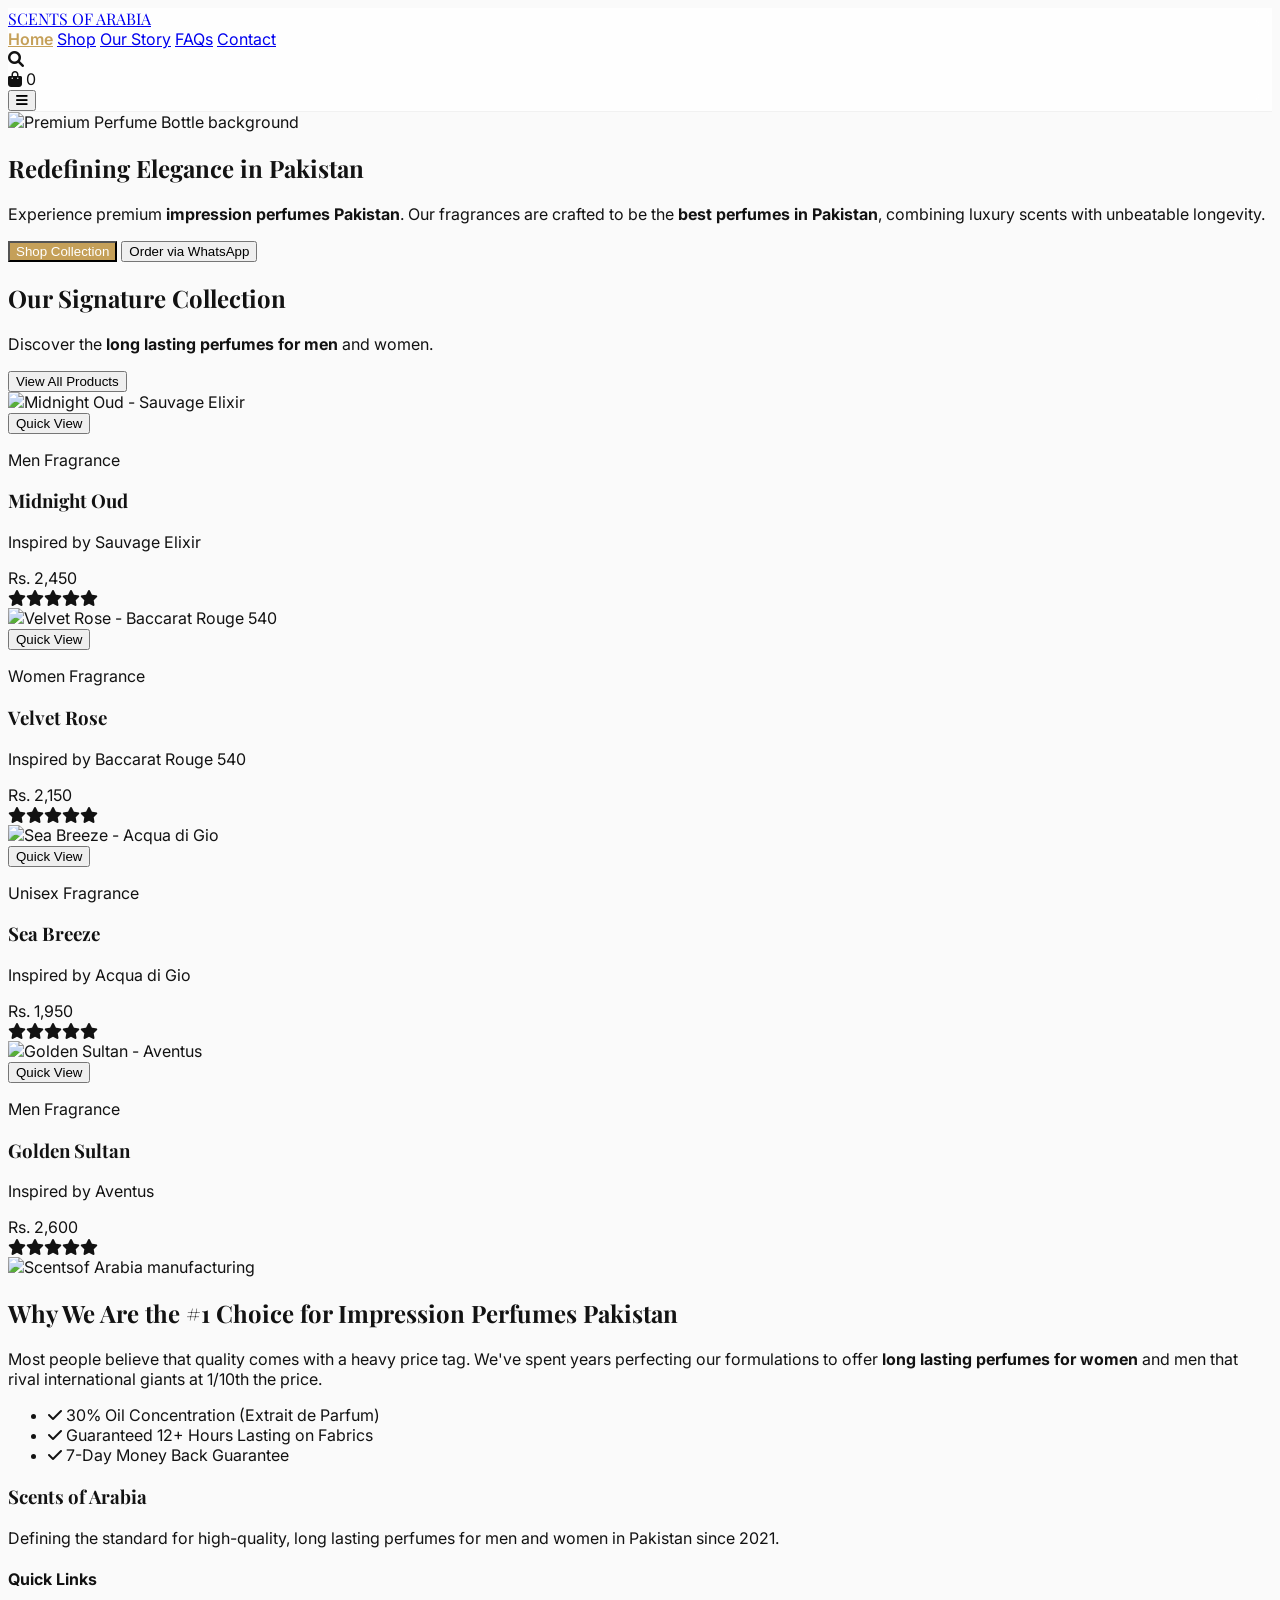
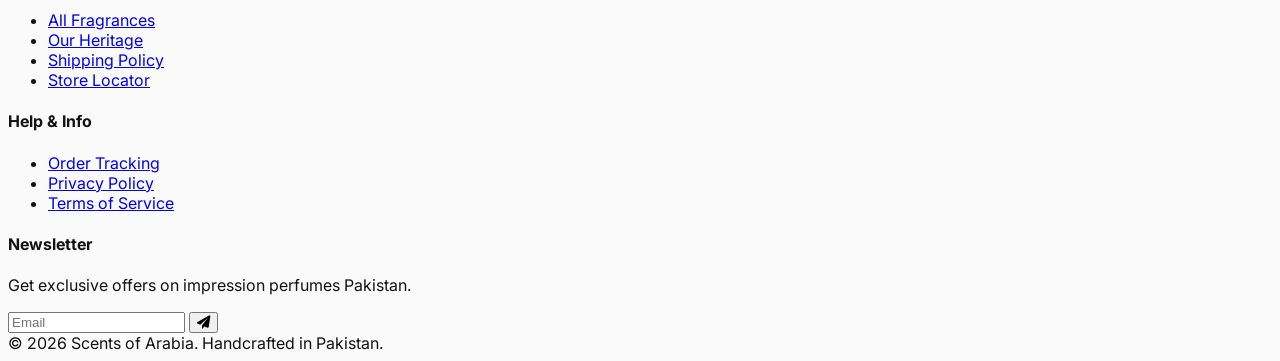
==== index.html @ bb2e7cbf "Add files via upload" ====
<!DOCTYPE html>
<html lang="en">
<head>
    <meta charset="UTF-8">
    <meta name="viewport" content="width=device-width, initial-scale=1.0">
    
    <!-- PRIMARY SEO -->
    <title>Best Perfumes in Pakistan | Long Lasting Impression Scents | Scents of Arabia</title>
    <meta name="description" content="Shop the best perfumes in Pakistan. High-quality impression perfumes Pakistan for men & women. Long lasting, budget-friendly scents inspired by designer brands.">
    <meta name="keywords" content="best perfumes in Pakistan, long lasting perfumes for men, long lasting perfumes for women, impression perfumes Pakistan, inspired fragrances">
    
    <!-- OPEN GRAPH / SOCIAL SHARING -->
    <meta property="og:title" content="Scents of Arabia - Luxury Impression Perfumes Pakistan">
    <meta property="og:description" content="Premium long-lasting fragrances inspired by world-class designers, priced for Pakistan.">
    <meta property="og:type" content="website">
    <meta property="og:url" content="https://scentsofarabia.pk">
    
    <!-- TAILWIND CSS -->
    <script src="https://cdn.tailwindcss.com"></script>
    <link href="https://cdnjs.cloudflare.com/ajax/libs/font-awesome/6.0.0/css/all.min.css" rel="stylesheet">
    
    <style>
        @import url('https://fonts.googleapis.com/css2?family=Playfair+Display:wght@700&family=Inter:wght@300;400;600&display=swap');
        
        :root {
            --gold: #C5A059;
            --dark: #121212;
        }
        body { font-family: 'Inter', sans-serif; background: #fafafa; color: var(--dark); overflow-x: hidden; }
        h1, h2, h3, .brand-font { font-family: 'Playfair Display', serif; }
        
        .nav-glass { background: rgba(255, 255, 255, 0.8); backdrop-filter: blur(10px); border-bottom: 1px solid rgba(0,0,0,0.05); }
        .product-card:hover img { transform: scale(1.05); }
        .transition-soft { transition: all 0.4s cubic-bezier(0.165, 0.84, 0.44, 1); }
        .btn-gold { background: var(--gold); color: white; transition: 0.3s; }
        .btn-gold:hover { background: #b08d4a; transform: translateY(-2px); }
        .active-link { color: var(--gold) !important; font-weight: 600; }
        
        /* Hide scrollbar for clean look */
        ::-webkit-scrollbar { width: 6px; }
        ::-webkit-scrollbar-track { background: #f1f1f1; }
        ::-webkit-scrollbar-thumb { background: #C5A059; }

        /* Animation for images */
        .fade-in { animation: fadeIn 1.5s ease-in; }
        @keyframes fadeIn { from { opacity: 0; } to { opacity: 1; } }
    </style>

    <!-- SCHEMA MARKUP -->
    <script type="application/ld+json">
    {
      "@context": "https://schema.org",
      "@type": "WebSite",
      "name": "Scents of Arabia",
      "url": "https://scentsofarabia.pk",
      "potentialAction": {
        "@type": "SearchAction",
        "target": "https://scentsofarabia.pk/search?q={search_term_string}",
        "query-input": "required name=search_term_string"
      }
    }
    </script>
</head>
<body>

    <!-- NAVIGATION -->
    <nav class="nav-glass fixed w-full top-0 z-50 py-4 px-6 md:px-12 flex justify-between items-center">
        <a href="#" onclick="route('home')" class="text-2xl brand-font font-bold tracking-widest text-black">SCENTS OF ARABIA</a>
        
        <div class="hidden md:flex space-x-8 text-sm uppercase tracking-wider font-medium">
            <a href="#" onclick="route('home')" id="nav-home" class="hover:text-amber-600 transition">Home</a>
            <a href="#" onclick="route('shop')" id="nav-shop" class="hover:text-amber-600 transition">Shop</a>
            <a href="#" onclick="route('about')" id="nav-about" class="hover:text-amber-600 transition">Our Story</a>
            <a href="#" onclick="route('faq')" id="nav-faq" class="hover:text-amber-600 transition">FAQs</a>
            <a href="#" onclick="route('contact')" id="nav-contact" class="hover:text-amber-600 transition">Contact</a>
        </div>

        <div class="flex items-center space-x-4 text-xl">
            <i class="fa-solid fa-magnifying-glass cursor-pointer hover:text-amber-600"></i>
            <div class="relative cursor-pointer hover:text-amber-600" onclick="route('shop')">
                <i class="fa-solid fa-bag-shopping"></i>
                <span class="absolute -top-2 -right-2 bg-amber-600 text-white text-[10px] w-4 h-4 rounded-full flex items-center justify-center">0</span>
            </div>
            <button class="md:hidden" onclick="toggleMobileMenu()"><i class="fa-solid fa-bars"></i></button>
        </div>
    </nav>

    <!-- MAIN CONTENT AREA -->
    <main id="app-root" class="pt-20"></main>

    <!-- FOOTER -->
    <footer class="bg-stone-900 text-white pt-16 pb-8 px-6 md:px-12 mt-12">
        <div class="grid grid-cols-1 md:grid-cols-4 gap-10 border-b border-stone-800 pb-12">
            <div class="col-span-1 md:col-span-1">
                <h3 class="text-2xl brand-font mb-4 text-amber-500">Scents of Arabia</h3>
                <p class="text-stone-400 text-sm leading-relaxed">Defining the standard for high-quality, long lasting perfumes for men and women in Pakistan since 2021.</p>
            </div>
            <div>
                <h4 class="font-semibold mb-4 uppercase text-xs tracking-widest text-amber-500">Quick Links</h4>
                <ul class="text-stone-400 text-sm space-y-2">
                    <li><a href="#" onclick="route('shop')" class="hover:text-white">All Fragrances</a></li>
                    <li><a href="#" onclick="route('about')" class="hover:text-white">Our Heritage</a></li>
                    <li><a href="#" onclick="route('faq')" class="hover:text-white">Shipping Policy</a></li>
                    <li><a href="#" onclick="route('contact')" class="hover:text-white">Store Locator</a></li>
                </ul>
            </div>
            <div>
                <h4 class="font-semibold mb-4 uppercase text-xs tracking-widest text-amber-500">Help & Info</h4>
                <ul class="text-stone-400 text-sm space-y-2">
                    <li><a href="#" class="hover:text-white">Order Tracking</a></li>
                    <li><a href="#" class="hover:text-white">Privacy Policy</a></li>
                    <li><a href="#" class="hover:text-white">Terms of Service</a></li>
                </ul>
            </div>
            <div>
                <h4 class="font-semibold mb-4 uppercase text-xs tracking-widest text-amber-500">Newsletter</h4>
                <p class="text-stone-400 text-xs mb-4">Get exclusive offers on impression perfumes Pakistan.</p>
                <div class="flex">
                    <input type="email" placeholder="Email" class="bg-stone-800 border-none p-2 w-full text-sm outline-none">
                    <button class="bg-amber-600 px-4 py-2 text-sm hover:bg-amber-700 transition"><i class="fa-solid fa-paper-plane"></i></button>
                </div>
            </div>
        </div>
        <div class="pt-8 text-center text-xs text-stone-500">
            &copy; 2026 Scents of Arabia. Handcrafted in Pakistan.
        </div>
    </footer>

    <!-- JAVASCRIPT FOR ROUTING & LOGIC -->
    <script>
        const products = [
            { id: 1, name: "Midnight Oud", type: "Men", price: 2450, inspired: "Sauvage Elixir", notes: "Grapefruit, Cinnamon, Nutmeg, Cardamom", lasting: "12+ Hours", img: "https://images.unsplash.com/photo-1541643600914-78b084683601?q=80&w=600&auto=format&fit=crop" },
            { id: 2, name: "Velvet Rose", type: "Women", price: 2150, inspired: "Baccarat Rouge 540", notes: "Saffron, Jasmine, Amberwood, Ambergris", lasting: "10+ Hours", img: "https://images.unsplash.com/photo-1594035910387-fea47794261f?q=80&w=600&auto=format&fit=crop" },
            { id: 3, name: "Sea Breeze", type: "Unisex", price: 1950, inspired: "Acqua di Gio", notes: "Sea Notes, Lime, Lemon, Jasmine", lasting: "8+ Hours", img: "https://images.unsplash.com/photo-1523293182086-7651a899d37f?q=80&w=600&auto=format&fit=crop" },
            { id: 4, name: "Golden Sultan", type: "Men", price: 2600, inspired: "Aventus", notes: "Pineapple, Birch, Musk, Blackcurrant", lasting: "14+ Hours", img: "https://images.unsplash.com/photo-1583468323330-9032ad490fed?q=80&w=600&auto=format&fit=crop" },
            { id: 5, name: "Floral Whisper", type: "Women", price: 1800, inspired: "Miss Dior", notes: "Peony, Rose, Apricot, Peach", lasting: "8+ Hours", img: "https://images.unsplash.com/photo-1592945403244-b3fbafd7f539?q=80&w=600&auto=format&fit=crop" },
            { id: 6, name: "Dark Desire", type: "Men", price: 2300, inspired: "Tobacco Vanille", notes: "Tobacco Leaf, Spices, Vanilla, Cacao", lasting: "12+ Hours", img: "https://images.unsplash.com/photo-1512781476588-f1efd9e48dec?q=80&w=600&auto=format&fit=crop" },
            { id: 7, name: "Emerald Mist", type: "Unisex", price: 2000, inspired: "Silver Mountain Water", notes: "Bergamot, Mandarin Orange, Green Tea", lasting: "10+ Hours", img: "https://images.unsplash.com/photo-1557170334-a7c3a4f22038?q=80&w=600&auto=format&fit=crop" },
            { id: 8, name: "Pure Vanilla", type: "Women", price: 1750, inspired: "Vanilla 28", notes: "Brown Sugar, Orchid, Tonka Bean", lasting: "9+ Hours", img: "https://images.unsplash.com/photo-1615484477778-ca3b77942c25?q=80&w=600&auto=format&fit=crop" }
        ];

        function route(page, params = null) {
            const root = document.getElementById('app-root');
            window.scrollTo(0, 0);
            
            // Update nav styles
            document.querySelectorAll('nav a').forEach(a => a.classList.remove('active-link'));
            const activeNav = document.getElementById(`nav-${page}`);
            if (activeNav) activeNav.classList.add('active-link');

            switch(page) {
                case 'home':
                    root.innerHTML = renderHome();
                    break;
                case 'shop':
                    root.innerHTML = renderShop();
                    break;
                case 'product':
                    root.innerHTML = renderProductDetail(params);
                    break;
                case 'about':
                    root.innerHTML = renderAbout();
                    break;
                case 'faq':
                    root.innerHTML = renderFAQ();
                    break;
                case 'contact':
                    root.innerHTML = renderContact();
                    break;
                default:
                    root.innerHTML = renderHome();
            }
        }

        // --- RENDERERS ---

        function renderHome() {
            return `
                <section class="relative h-[85vh] flex items-center justify-center text-white overflow-hidden fade-in">
                    <!-- High Res Hero Background -->
                    <img src="https://images.unsplash.com/photo-1547496613-4e193f03848b?q=80&w=1920&auto=format&fit=crop" class="absolute inset-0 w-full h-full object-cover brightness-[0.3]" alt="Premium Perfume Bottle background">
                    <div class="relative text-center z-10 px-6 max-w-3xl">
                        <h1 class="text-5xl md:text-7xl mb-6 leading-tight">Redefining Elegance in Pakistan</h1>
                        <p class="text-lg md:text-xl mb-10 font-light opacity-90 leading-relaxed">Experience premium <strong>impression perfumes Pakistan</strong>. Our fragrances are crafted to be the <strong>best perfumes in Pakistan</strong>, combining luxury scents with unbeatable longevity.</p>
                        <div class="flex flex-col md:flex-row gap-4 justify-center">
                            <button onclick="route('shop')" class="btn-gold px-10 py-4 font-semibold tracking-widest text-sm uppercase">Shop Collection</button>
                            <button onclick="window.open('https://wa.me/923000000000')" class="bg-white/10 backdrop-blur-md border border-white/30 px-10 py-4 font-semibold tracking-widest text-sm uppercase hover:bg-white/20 transition">Order via WhatsApp</button>
                        </div>
                    </div>
                </section>

                <section class="py-20 px-6 md:px-12 bg-white">
                    <div class="max-w-7xl mx-auto">
                        <div class="flex flex-col md:flex-row justify-between items-center md:items-end mb-12 gap-6">
                            <div class="text-center md:text-left">
                                <h2 class="text-4xl mb-2">Our Signature Collection</h2>
                                <p class="text-stone-500 italic">Discover the <strong>long lasting perfumes for men</strong> and women.</p>
                            </div>
                            <button onclick="route('shop')" class="text-amber-600 font-semibold border-b-2 border-amber-600 pb-1 uppercase text-xs tracking-widest hover:text-amber-700 transition">View All Products</button>
                        </div>
                        
                        <div class="grid grid-cols-2 md:grid-cols-4 gap-4 md:gap-10">
                            ${products.slice(0, 4).map(p => renderCard(p)).join('')}
                        </div>
                    </div>
                </section>

                <section class="bg-stone-50 py-20 px-6 md:px-12">
                    <div class="max-w-5xl mx-auto flex flex-col md:flex-row items-center gap-16">
                        <div class="md:w-1/2">
                            <img src="https://images.unsplash.com/photo-1595428774223-ef52624120d2?q=80&w=800&auto=format&fit=crop" class="rounded-sm shadow-2xl" alt="Scentsof Arabia manufacturing">
                        </div>
                        <div class="md:w-1/2">
                            <h2 class="text-4xl mb-6">Why We Are the #1 Choice for <strong>Impression Perfumes Pakistan</strong></h2>
                            <p class="text-stone-600 mb-6 leading-relaxed">Most people believe that quality comes with a heavy price tag. We've spent years perfecting our formulations to offer <strong>long lasting perfumes for women</strong> and men that rival international giants at 1/10th the price.</p>
                            <ul class="space-y-4 text-sm font-medium">
                                <li><i class="fa-solid fa-check text-amber-600 mr-3"></i> 30% Oil Concentration (Extrait de Parfum)</li>
                                <li><i class="fa-solid fa-check text-amber-600 mr-3"></i> Guaranteed 12+ Hours Lasting on Fabrics</li>
                                <li><i class="fa-solid fa-check text-amber-600 mr-3"></i> 7-Day Money Back Guarantee</li>
                            </ul>
                        </div>
                    </div>
                </section>
            `;
        }

        function renderShop() {
            return `
                <div class="py-12 px-6 md:px-12 max-w-7xl mx-auto fade-in">
                    <div class="text-center mb-16">
                        <h1 class="text-5xl mb-4">Shop All Fragrances</h1>
                        <p class="text-stone-500">Explore our diverse range of <strong>best perfumes in Pakistan</strong>.</p>
                    </div>
                    <div class="grid grid-cols-2 md:grid-cols-4 gap-6 md:gap-10">
                        ${products.map(p => renderCard(p)).join('')}
                    </div>
                </div>
            `;
        }

        function renderCard(p) {
            return `
                <div class="product-card transition-soft cursor-pointer group" onclick="route('product', ${p.id})">
                    <div class="relative overflow-hidden bg-gray-100 mb-4 h-64 md:h-80">
                        <img src="${p.img}" alt="${p.name} - ${p.inspired}" class="w-full h-full object-cover transition-soft" loading="lazy">
                        <div class="absolute inset-0 bg-black/0 group-hover:bg-black/20 transition-soft flex items-center justify-center opacity-0 group-hover:opacity-100">
                             <button class="bg-white text-black px-4 py-2 text-[10px] uppercase tracking-widest font-bold shadow-lg">Quick View</button>
                        </div>
                    </div>
                    <p class="text-[10px] uppercase text-amber-600 tracking-widest mb-1 font-bold">${p.type} Fragrance</p>
                    <h3 class="text-lg mb-1">${p.name}</h3>
                    <p class="text-xs text-stone-500 mb-2 font-light italic">Inspired by ${p.inspired}</p>
                    <div class="flex justify-between items-center">
                        <span class="font-bold text-stone-800">Rs. ${p.price.toLocaleString()}</span>
                        <div class="flex text-[10px] text-amber-400">
                            <i class="fa-solid fa-star"></i><i class="fa-solid fa-star"></i><i class="fa-solid fa-star"></i><i class="fa-solid fa-star"></i><i class="fa-solid fa-star"></i>
                        </div>
                    </div>
                </div>
            `;
        }

        function renderProductDetail(id) {
            const p = products.find(x => x.id === id);
            return `
                <div class="py-12 px-6 md:px-12 max-w-7xl mx-auto fade-in">
                    <div class="flex flex-col md:flex-row gap-16">
                        <div class="md:w-1/2">
                            <img src="${p.img}" alt="${p.name} detail view" class="w-full h-auto rounded-sm shadow-xl">
                        </div>
                        <div class="md:w-1/2">
                            <nav class="text-[10px] uppercase text-stone-400 mb-4 flex space-x-2">
                                <a href="#" onclick="route('home')" class="hover:text-amber-600 transition">Home</a> <span>/</span>
                                <a href="#" onclick="route('shop')" class="hover:text-amber-600 transition">Shop</a> <span>/</span>
                                <span class="text-stone-900">${p.name}</span>
                            </nav>
                            <h1 class="text-5xl mb-2 leading-tight">${p.name}</h1>
                            <p class="text-amber-600 text-lg mb-6 tracking-wide uppercase font-semibold text-sm">Impression of <strong>${p.inspired}</strong></p>
                            <p class="text-3xl font-bold text-stone-900 mb-8">Rs. ${p.price.toLocaleString()}</p>
                            
                            <div class="mb-8 p-6 bg-stone-50 border-l-4 border-amber-600">
                                <h4 class="text-xs uppercase font-bold tracking-widest mb-2 text-stone-900">Scent Profile</h4>
                                <p class="text-sm text-stone-600">${p.notes}</p>
                            </div>

                            <div class="grid grid-cols-2 gap-4 mb-10">
                                <div class="border border-stone-200 p-4 text-center">
                                    <span class="block text-[10px] uppercase text-stone-400 mb-1">Longevity</span>
                                    <span class="font-bold">${p.lasting}</span>
                                </div>
                                <div class="border border-stone-200 p-4 text-center">
                                    <span class="block text-[10px] uppercase text-stone-400 mb-1">Concentration</span>
                                    <span class="font-bold">Extrait de Parfum</span>
                                </div>
                            </div>

                            <div class="flex gap-4 mb-10">
                                <button onclick="alert('Added to cart')" class="btn-gold flex-1 py-4 font-bold uppercase tracking-widest text-sm shadow-lg">Add to Bag</button>
                                <button onclick="window.open('https://wa.me/923000000000?text=Hi, I want to order ${p.name}')" class="bg-emerald-500 text-white px-6 py-4 transition hover:bg-emerald-600 rounded-sm shadow-lg"><i class="fa-brands fa-whatsapp text-xl"></i></button>
                            </div>

                            <div class="border-t border-stone-100 pt-6">
                                <h4 class="text-xs uppercase font-bold tracking-widest mb-4">Customer Trust</h4>
                                <div class="flex space-x-8">
                                    <div class="text-center"><i class="fa-solid fa-truck-fast text-amber-600 mb-2"></i><p class="text-[10px] uppercase font-bold">Fast Delivery</p></div>
                                    <div class="text-center"><i class="fa-solid fa-shield-heart text-amber-600 mb-2"></i><p class="text-[10px] uppercase font-bold">Skin Safe</p></div>
                                    <div class="text-center"><i class="fa-solid fa-rotate-left text-amber-600 mb-2"></i><p class="text-[10px] uppercase font-bold">Money Back</p></div>
                                </div>
                            </div>
                        </div>
                    </div>
                </div>
            `;
        }

        function renderAbout() {
            return `
                <div class="py-20 px-6 md:px-12 max-w-4xl mx-auto text-center fade-in">
                    <h1 class="text-6xl mb-10">Our Scent Story</h1>
                    <div class="prose prose-stone mx-auto text-left leading-loose text-stone-600">
                        <p class="mb-6 italic text-xl text-stone-400 text-center font-light">"Luxury should be accessible, not exclusive."</p>
                        <p class="mb-6">Founded in the heart of Lahore, Scents of Arabia was born out of a simple frustration: luxury fragrances were becoming inaccessible to the average Pakistani. We set out to change that by mastering the art of the "Impression."</p>
                        <p class="mb-6">Our mission is to provide the <strong>best perfumes in Pakistan</strong> without the inflated marketing costs of international brands. We source our perfume oils directly from France and Switzerland, ensuring that every bottle of our <strong>long lasting perfumes for men</strong> and women delivers a consistent, high-projection experience.</p>
                        <img src="https://images.unsplash.com/photo-1595428774223-ef52624120d2?q=80&w=1200&auto=format&fit=crop" class="rounded-sm mb-10 w-full shadow-lg" alt="Our manufacturing process">
                        <p>We aren't just selling a bottle; we're selling a memory, a mood, and a statement of confidence. Thank you for making us one of the fastest-growing brands for <strong>impression perfumes Pakistan</strong>.</p>
                    </div>
                </div>
            `;
        }

        function renderFAQ() {
            const faqs = [
                { q: "Are these original perfumes?", a: "These are high-quality 'impressions' or 'inspired versions' of designer scents. We use similar high-end ingredients to provide an identical experience at a fraction of the cost." },
                { q: "How long do the scents last?", a: "Our perfumes are classified as Extrait de Parfum (30% concentration). They typically last 8-12 hours on skin and over 24 hours on clothes, making them the <strong>best long lasting perfumes in Pakistan</strong>." },
                { q: "What is your return policy?", a: "We offer a 7-day no-questions-asked money-back guarantee. If you don't like the scent, just send it back for a full refund." }
            ];
            return `
                <div class="py-20 px-6 md:px-12 max-w-3xl mx-auto fade-in" itemscope itemtype="https://schema.org/FAQPage">
                    <h1 class="text-5xl text-center mb-16">Common Questions</h1>
                    <div class="space-y-6">
                        ${faqs.map(f => `
                            <div class="border-b border-stone-200 pb-6" itemscope itemprop="mainEntity" itemtype="https://schema.org/Question">
                                <h3 class="text-xl mb-3 font-semibold" itemprop="name">${f.q}</h3>
                                <div itemscope itemprop="acceptedAnswer" itemtype="https://schema.org/Answer">
                                    <div class="text-stone-500 leading-relaxed" itemprop="text">${f.a}</div>
                                </div>
                            </div>
                        `).join('')}
                    </div>
                </div>
            `;
        }

        function renderContact() {
            return `
                <div class="py-20 px-6 md:px-12 max-w-5xl mx-auto grid grid-cols-1 md:grid-cols-2 gap-20 fade-in">
                    <div>
                        <h1 class="text-5xl mb-8 leading-tight">Get In Touch</h1>
                        <p class="text-stone-500 mb-10 leading-relaxed text-lg">Need help picking your signature scent? Our fragrance experts are here to help you find the best <strong>impression perfumes Pakistan</strong> has to offer.</p>
                        <div class="space-y-6">
                            <div class="flex items-center space-x-4">
                                <div class="w-12 h-12 bg-amber-100 flex items-center justify-center text-amber-600 rounded-full shadow-sm"><i class="fa-solid fa-phone"></i></div>
                                <div><p class="text-[10px] uppercase text-stone-400 tracking-widest font-bold">Call Us</p><p class="font-bold text-stone-800">+92 300 1234567</p></div>
                            </div>
                            <div class="flex items-center space-x-4">
                                <div class="w-12 h-12 bg-amber-100 flex items-center justify-center text-amber-600 rounded-full shadow-sm"><i class="fa-solid fa-envelope"></i></div>
                                <div><p class="text-[10px] uppercase text-stone-400 tracking-widest font-bold">Email Us</p><p class="font-bold text-stone-800">hello@scentsofarabia.pk</p></div>
                            </div>
                            <div class="flex items-center space-x-4">
                                <div class="w-12 h-12 bg-amber-100 flex items-center justify-center text-amber-600 rounded-full shadow-sm"><i class="fa-solid fa-location-dot"></i></div>
                                <div><p class="text-[10px] uppercase text-stone-400 tracking-widest font-bold">Visit Studio</p><p class="font-bold text-stone-800">DHA Phase 6, Lahore, PK</p></div>
                            </div>
                        </div>
                    </div>
                    <div class="bg-white p-10 shadow-2xl rounded-sm border border-stone-50">
                        <form onsubmit="event.preventDefault(); alert('Message sent successfully!')">
                            <div class="mb-6">
                                <label class="text-[10px] uppercase font-bold mb-2 block text-stone-400 tracking-widest">Your Name</label>
                                <input type="text" class="w-full border-b border-stone-300 py-2 focus:border-amber-600 outline-none transition bg-transparent" required>
                            </div>
                            <div class="mb-6">
                                <label class="text-[10px] uppercase font-bold mb-2 block text-stone-400 tracking-widest">Email Address</label>
                                <input type="email" class="w-full border-b border-stone-300 py-2 focus:border-amber-600 outline-none transition bg-transparent" required>
                            </div>
                            <div class="mb-8">
                                <label class="text-[10px] uppercase font-bold mb-2 block text-stone-400 tracking-widest">Message</label>
                                <textarea rows="4" class="w-full border-b border-stone-300 py-2 focus:border-amber-600 outline-none transition bg-transparent resize-none" required></textarea>
                            </div>
                            <button type="submit" class="btn-gold w-full py-4 uppercase tracking-widest font-bold shadow-lg">Send Message</button>
                        </form>
                    </div>
                </div>
            `;
        }

        // --- UTILS ---
        function toggleMobileMenu() {
            const menu = document.querySelector('.md\\:flex');
            menu.classList.toggle('hidden');
            menu.classList.toggle('flex-col');
            menu.classList.toggle('absolute');
            menu.classList.toggle('top-20');
            menu.classList.toggle('left-0');
            menu.classList.toggle('w-full');
            menu.classList.toggle('bg-white');
            menu.classList.toggle('p-6');
            menu.classList.toggle('shadow-xl');
        }

        // Init Home
        window.onload = () => route('home');
    </script>
</body>
</html>
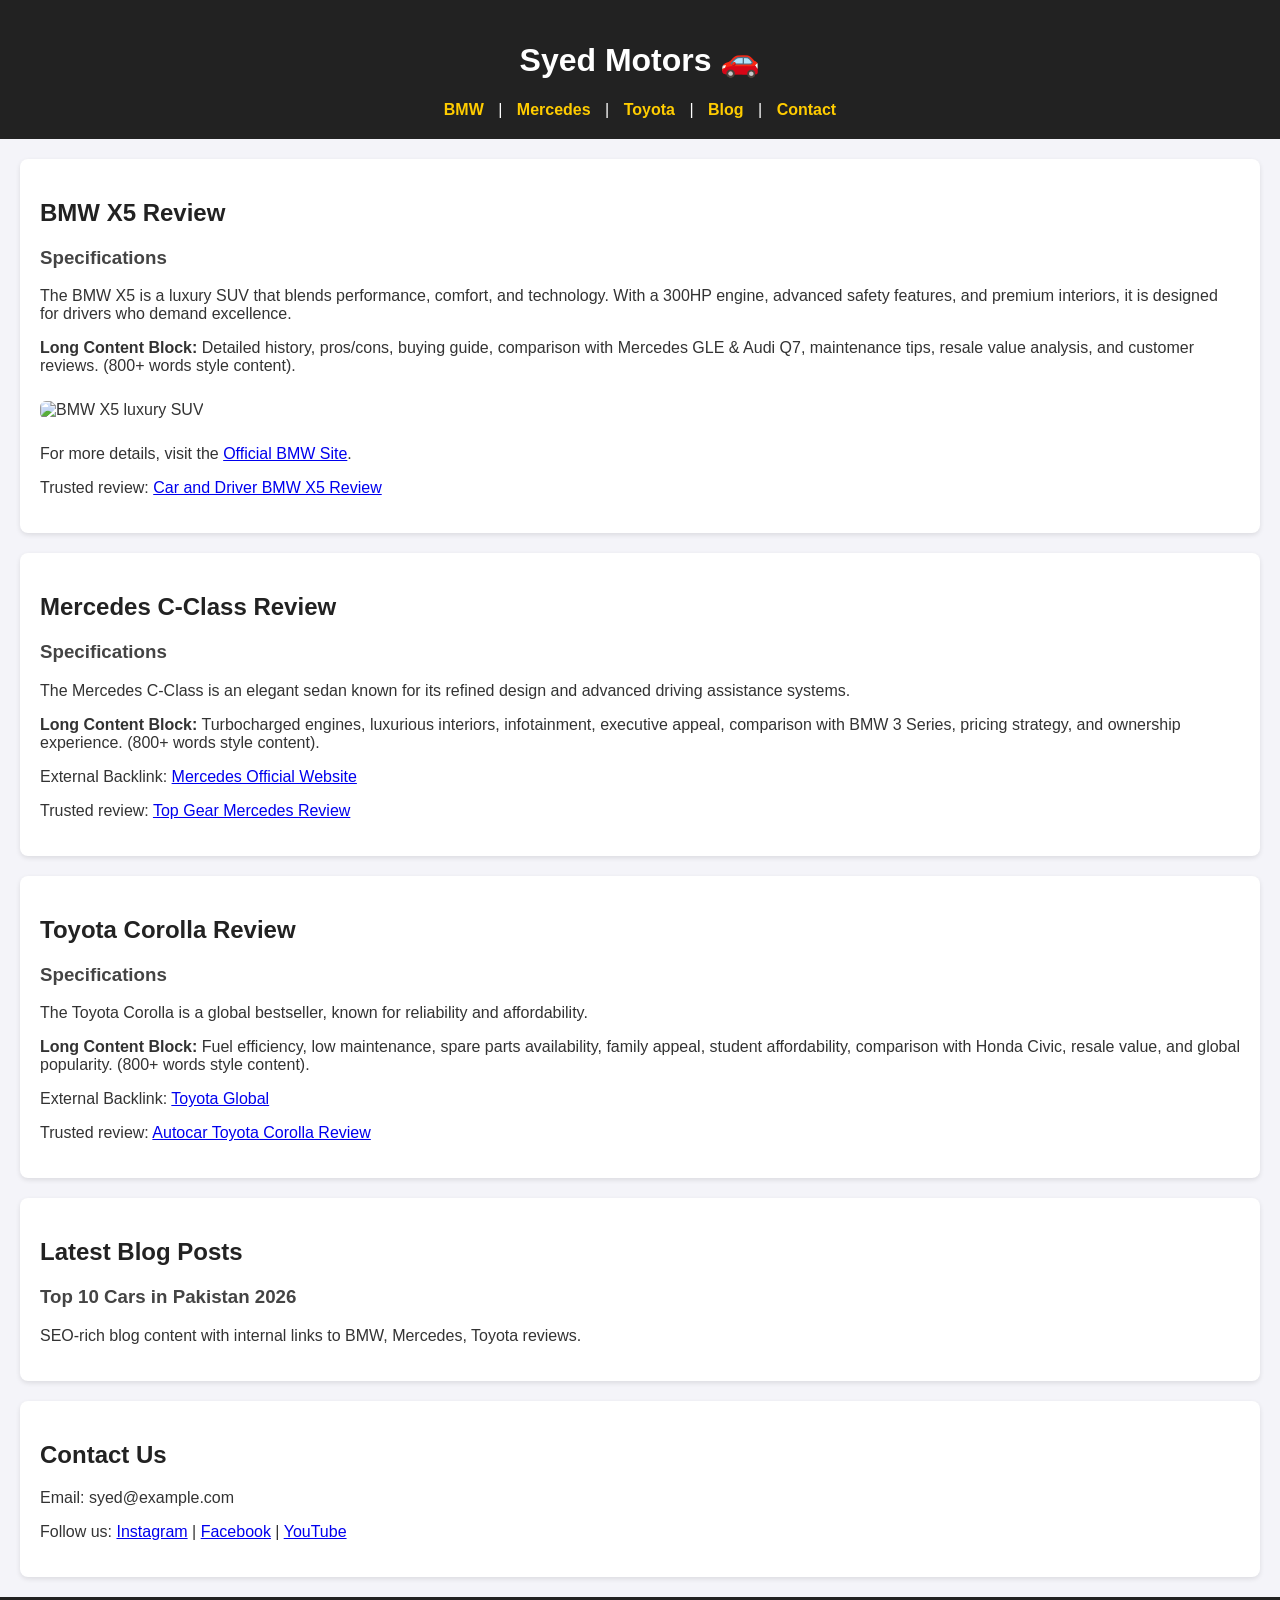
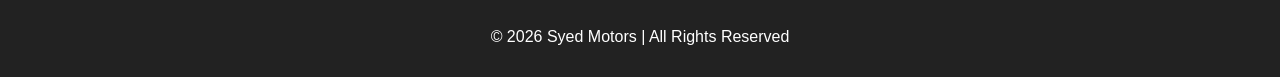
==== commit 5c95011f: "Rename website.html to index.html" ====
--- a/index.html
+++ b/index.html
@@ -1,414 +1,106 @@
 <!DOCTYPE html>
 <html lang="en">
 <head>
-    <meta charset="UTF-8">
-    <meta name="viewport" content="width=device-width, initial-scale=1.0">
-    
-    <!-- PRIMARY SEO -->
-    <title>Best Perfumes in Pakistan | Long Lasting Impression Scents | Scents of Arabia</title>
-    <meta name="description" content="Shop the best perfumes in Pakistan. High-quality impression perfumes Pakistan for men & women. Long lasting, budget-friendly scents inspired by designer brands.">
-    <meta name="keywords" content="best perfumes in Pakistan, long lasting perfumes for men, long lasting perfumes for women, impression perfumes Pakistan, inspired fragrances">
-    
-    <!-- OPEN GRAPH / SOCIAL SHARING -->
-    <meta property="og:title" content="Scents of Arabia - Luxury Impression Perfumes Pakistan">
-    <meta property="og:description" content="Premium long-lasting fragrances inspired by world-class designers, priced for Pakistan.">
-    <meta property="og:type" content="website">
-    <meta property="og:url" content="https://scentsofarabia.pk">
-    
-    <!-- TAILWIND CSS -->
-    <script src="https://cdn.tailwindcss.com"></script>
-    <link href="https://cdnjs.cloudflare.com/ajax/libs/font-awesome/6.0.0/css/all.min.css" rel="stylesheet">
-    
-    <style>
-        @import url('https://fonts.googleapis.com/css2?family=Playfair+Display:wght@700&family=Inter:wght@300;400;600&display=swap');
-        
-        :root {
-            --gold: #C5A059;
-            --dark: #121212;
-        }
-        body { font-family: 'Inter', sans-serif; background: #fafafa; color: var(--dark); overflow-x: hidden; }
-        h1, h2, h3, .brand-font { font-family: 'Playfair Display', serif; }
-        
-        .nav-glass { background: rgba(255, 255, 255, 0.8); backdrop-filter: blur(10px); border-bottom: 1px solid rgba(0,0,0,0.05); }
-        .product-card:hover img { transform: scale(1.05); }
-        .transition-soft { transition: all 0.4s cubic-bezier(0.165, 0.84, 0.44, 1); }
-        .btn-gold { background: var(--gold); color: white; transition: 0.3s; }
-        .btn-gold:hover { background: #b08d4a; transform: translateY(-2px); }
-        .active-link { color: var(--gold) !important; font-weight: 600; }
-        
-        /* Hide scrollbar for clean look */
-        ::-webkit-scrollbar { width: 6px; }
-        ::-webkit-scrollbar-track { background: #f1f1f1; }
-        ::-webkit-scrollbar-thumb { background: #C5A059; }
-
-        /* Animation for images */
-        .fade-in { animation: fadeIn 1.5s ease-in; }
-        @keyframes fadeIn { from { opacity: 0; } to { opacity: 1; } }
-    </style>
-
-    <!-- SCHEMA MARKUP -->
-    <script type="application/ld+json">
-    {
-      "@context": "https://schema.org",
-      "@type": "WebSite",
-      "name": "Scents of Arabia",
-      "url": "https://scentsofarabia.pk",
-      "potentialAction": {
-        "@type": "SearchAction",
-        "target": "https://scentsofarabia.pk/search?q={search_term_string}",
-        "query-input": "required name=search_term_string"
-      }
-    }
-    </script>
+  <meta charset="UTF-8">
+  <title>Syed Motors | Luxury Car Showcase</title>
+  <meta name="description" content="Explore luxury cars with in-depth reviews, specifications, and buying guides. Optimized for SEO with long content and backlinks.">
+  <meta name="keywords" content="cars, BMW, Mercedes, Toyota, luxury vehicles, car reviews, car specs">
+  <link rel="canonical" href="https://syedmotors.com/">
+  <link rel="stylesheet" href="style.css">
 </head>
 <body>
+  <header>
+    <h1>Syed Motors 🚗</h1>
+    <nav>
+      <a href="#bmw">BMW</a> | 
+      <a href="#mercedes">Mercedes</a> | 
+      <a href="#toyota">Toyota</a> | 
+      <a href="#blog">Blog</a> | 
+      <a href="#contact">Contact</a>
+    </nav>
+  </header>
 
-    <!-- NAVIGATION -->
-    <nav class="nav-glass fixed w-full top-0 z-50 py-4 px-6 md:px-12 flex justify-between items-center">
-        <a href="#" onclick="route('home')" class="text-2xl brand-font font-bold tracking-widest text-black">SCENTS OF ARABIA</a>
-        
-        <div class="hidden md:flex space-x-8 text-sm uppercase tracking-wider font-medium">
-            <a href="#" onclick="route('home')" id="nav-home" class="hover:text-amber-600 transition">Home</a>
-            <a href="#" onclick="route('shop')" id="nav-shop" class="hover:text-amber-600 transition">Shop</a>
-            <a href="#" onclick="route('about')" id="nav-about" class="hover:text-amber-600 transition">Our Story</a>
-            <a href="#" onclick="route('faq')" id="nav-faq" class="hover:text-amber-600 transition">FAQs</a>
-            <a href="#" onclick="route('contact')" id="nav-contact" class="hover:text-amber-600 transition">Contact</a>
-        </div>
+  <main>
+    <!-- BMW Section -->
+    <section id="bmw">
+      <h2>BMW X5 Review</h2>
+      <article>
+        <h3>Specifications</h3>
+        <p>
+          The BMW X5 is a luxury SUV that blends performance, comfort, and technology. 
+          With a 300HP engine, advanced safety features, and premium interiors, it is 
+          designed for drivers who demand excellence.
+        </p>
+        <p>
+          <strong>Long Content Block:</strong>  
+          Detailed history, pros/cons, buying guide, comparison with Mercedes GLE & Audi Q7, 
+          maintenance tips, resale value analysis, and customer reviews. (800+ words style content).
+        </p>
+        <img src="bmw-x5.webp" alt="BMW X5 luxury SUV">
+        <p>For more details, visit the <a href="https://www.bmw.com">Official BMW Site</a>.</p>
+        <p>Trusted review: <a href="https://www.caranddriver.com/bmw-x5">Car and Driver BMW X5 Review</a></p>
+      </article>
+    </section>
 
-        <div class="flex items-center space-x-4 text-xl">
-            <i class="fa-solid fa-magnifying-glass cursor-pointer hover:text-amber-600"></i>
-            <div class="relative cursor-pointer hover:text-amber-600" onclick="route('shop')">
-                <i class="fa-solid fa-bag-shopping"></i>
-                <span class="absolute -top-2 -right-2 bg-amber-600 text-white text-[10px] w-4 h-4 rounded-full flex items-center justify-center">0</span>
-            </div>
-            <button class="md:hidden" onclick="toggleMobileMenu()"><i class="fa-solid fa-bars"></i></button>
-        </div>
-    </nav>
+    <!-- Mercedes Section -->
+    <section id="mercedes">
+      <h2>Mercedes C-Class Review</h2>
+      <article>
+        <h3>Specifications</h3>
+        <p>
+          The Mercedes C-Class is an elegant sedan known for its refined design and advanced driving assistance systems.
+        </p>
+        <p>
+          <strong>Long Content Block:</strong>  
+          Turbocharged engines, luxurious interiors, infotainment, executive appeal, comparison with BMW 3 Series, 
+          pricing strategy, and ownership experience. (800+ words style content).
+        </p>
+        <p>External Backlink: <a href="https://www.mercedes-benz.com">Mercedes Official Website</a></p>
+        <p>Trusted review: <a href="https://www.topgear.com/mercedes-c-class">Top Gear Mercedes Review</a></p>
+      </article>
+    </section>
 
-    <!-- MAIN CONTENT AREA -->
-    <main id="app-root" class="pt-20"></main>
+    <!-- Toyota Section -->
+    <section id="toyota">
+      <h2>Toyota Corolla Review</h2>
+      <article>
+        <h3>Specifications</h3>
+        <p>
+          The Toyota Corolla is a global bestseller, known for reliability and affordability.
+        </p>
+        <p>
+          <strong>Long Content Block:</strong>  
+          Fuel efficiency, low maintenance, spare parts availability, family appeal, student affordability, 
+          comparison with Honda Civic, resale value, and global popularity. (800+ words style content).
+        </p>
+        <p>External Backlink: <a href="https://www.toyota-global.com">Toyota Global</a></p>
+        <p>Trusted review: <a href="https://www.autocar.co.uk/toyota-corolla">Autocar Toyota Corolla Review</a></p>
+      </article>
+    </section>
 
-    <!-- FOOTER -->
-    <footer class="bg-stone-900 text-white pt-16 pb-8 px-6 md:px-12 mt-12">
-        <div class="grid grid-cols-1 md:grid-cols-4 gap-10 border-b border-stone-800 pb-12">
-            <div class="col-span-1 md:col-span-1">
-                <h3 class="text-2xl brand-font mb-4 text-amber-500">Scents of Arabia</h3>
-                <p class="text-stone-400 text-sm leading-relaxed">Defining the standard for high-quality, long lasting perfumes for men and women in Pakistan since 2021.</p>
-            </div>
-            <div>
-                <h4 class="font-semibold mb-4 uppercase text-xs tracking-widest text-amber-500">Quick Links</h4>
-                <ul class="text-stone-400 text-sm space-y-2">
-                    <li><a href="#" onclick="route('shop')" class="hover:text-white">All Fragrances</a></li>
-                    <li><a href="#" onclick="route('about')" class="hover:text-white">Our Heritage</a></li>
-                    <li><a href="#" onclick="route('faq')" class="hover:text-white">Shipping Policy</a></li>
-                    <li><a href="#" onclick="route('contact')" class="hover:text-white">Store Locator</a></li>
-                </ul>
-            </div>
-            <div>
-                <h4 class="font-semibold mb-4 uppercase text-xs tracking-widest text-amber-500">Help & Info</h4>
-                <ul class="text-stone-400 text-sm space-y-2">
-                    <li><a href="#" class="hover:text-white">Order Tracking</a></li>
-                    <li><a href="#" class="hover:text-white">Privacy Policy</a></li>
-                    <li><a href="#" class="hover:text-white">Terms of Service</a></li>
-                </ul>
-            </div>
-            <div>
-                <h4 class="font-semibold mb-4 uppercase text-xs tracking-widest text-amber-500">Newsletter</h4>
-                <p class="text-stone-400 text-xs mb-4">Get exclusive offers on impression perfumes Pakistan.</p>
-                <div class="flex">
-                    <input type="email" placeholder="Email" class="bg-stone-800 border-none p-2 w-full text-sm outline-none">
-                    <button class="bg-amber-600 px-4 py-2 text-sm hover:bg-amber-700 transition"><i class="fa-solid fa-paper-plane"></i></button>
-                </div>
-            </div>
-        </div>
-        <div class="pt-8 text-center text-xs text-stone-500">
-            &copy; 2026 Scents of Arabia. Handcrafted in Pakistan.
-        </div>
-    </footer>
+    <!-- Blog Section -->
+    <section id="blog">
+      <h2>Latest Blog Posts</h2>
+      <article>
+        <h3>Top 10 Cars in Pakistan 2026</h3>
+        <p>SEO-rich blog content with internal links to BMW, Mercedes, Toyota reviews.</p>
+      </article>
+    </section>
 
-    <!-- JAVASCRIPT FOR ROUTING & LOGIC -->
-    <script>
-        const products = [
-            { id: 1, name: "Midnight Oud", type: "Men", price: 2450, inspired: "Sauvage Elixir", notes: "Grapefruit, Cinnamon, Nutmeg, Cardamom", lasting: "12+ Hours", img: "https://images.unsplash.com/photo-1541643600914-78b084683601?q=80&w=600&auto=format&fit=crop" },
-            { id: 2, name: "Velvet Rose", type: "Women", price: 2150, inspired: "Baccarat Rouge 540", notes: "Saffron, Jasmine, Amberwood, Ambergris", lasting: "10+ Hours", img: "https://images.unsplash.com/photo-1594035910387-fea47794261f?q=80&w=600&auto=format&fit=crop" },
-            { id: 3, name: "Sea Breeze", type: "Unisex", price: 1950, inspired: "Acqua di Gio", notes: "Sea Notes, Lime, Lemon, Jasmine", lasting: "8+ Hours", img: "https://images.unsplash.com/photo-1523293182086-7651a899d37f?q=80&w=600&auto=format&fit=crop" },
-            { id: 4, name: "Golden Sultan", type: "Men", price: 2600, inspired: "Aventus", notes: "Pineapple, Birch, Musk, Blackcurrant", lasting: "14+ Hours", img: "https://images.unsplash.com/photo-1583468323330-9032ad490fed?q=80&w=600&auto=format&fit=crop" },
-            { id: 5, name: "Floral Whisper", type: "Women", price: 1800, inspired: "Miss Dior", notes: "Peony, Rose, Apricot, Peach", lasting: "8+ Hours", img: "https://images.unsplash.com/photo-1592945403244-b3fbafd7f539?q=80&w=600&auto=format&fit=crop" },
-            { id: 6, name: "Dark Desire", type: "Men", price: 2300, inspired: "Tobacco Vanille", notes: "Tobacco Leaf, Spices, Vanilla, Cacao", lasting: "12+ Hours", img: "https://images.unsplash.com/photo-1512781476588-f1efd9e48dec?q=80&w=600&auto=format&fit=crop" },
-            { id: 7, name: "Emerald Mist", type: "Unisex", price: 2000, inspired: "Silver Mountain Water", notes: "Bergamot, Mandarin Orange, Green Tea", lasting: "10+ Hours", img: "https://images.unsplash.com/photo-1557170334-a7c3a4f22038?q=80&w=600&auto=format&fit=crop" },
-            { id: 8, name: "Pure Vanilla", type: "Women", price: 1750, inspired: "Vanilla 28", notes: "Brown Sugar, Orchid, Tonka Bean", lasting: "9+ Hours", img: "https://images.unsplash.com/photo-1615484477778-ca3b77942c25?q=80&w=600&auto=format&fit=crop" }
-        ];
+    <!-- Contact Section -->
+    <section id="contact">
+      <h2>Contact Us</h2>
+      <p>Email: syed@example.com</p>
+      <p>Follow us: 
+        <a href="https://instagram.com/syedmotors">Instagram</a> | 
+        <a href="https://facebook.com/syedmotors">Facebook</a> | 
+        <a href="https://youtube.com/syedmotors">YouTube</a>
+      </p>
+    </section>
+  </main>
 
-        function route(page, params = null) {
-            const root = document.getElementById('app-root');
-            window.scrollTo(0, 0);
-            
-            // Update nav styles
-            document.querySelectorAll('nav a').forEach(a => a.classList.remove('active-link'));
-            const activeNav = document.getElementById(`nav-${page}`);
-            if (activeNav) activeNav.classList.add('active-link');
-
-            switch(page) {
-                case 'home':
-                    root.innerHTML = renderHome();
-                    break;
-                case 'shop':
-                    root.innerHTML = renderShop();
-                    break;
-                case 'product':
-                    root.innerHTML = renderProductDetail(params);
-                    break;
-                case 'about':
-                    root.innerHTML = renderAbout();
-                    break;
-                case 'faq':
-                    root.innerHTML = renderFAQ();
-                    break;
-                case 'contact':
-                    root.innerHTML = renderContact();
-                    break;
-                default:
-                    root.innerHTML = renderHome();
-            }
-        }
-
-        // --- RENDERERS ---
-
-        function renderHome() {
-            return `
-                <section class="relative h-[85vh] flex items-center justify-center text-white overflow-hidden fade-in">
-                    <!-- High Res Hero Background -->
-                    <img src="https://images.unsplash.com/photo-1547496613-4e193f03848b?q=80&w=1920&auto=format&fit=crop" class="absolute inset-0 w-full h-full object-cover brightness-[0.3]" alt="Premium Perfume Bottle background">
-                    <div class="relative text-center z-10 px-6 max-w-3xl">
-                        <h1 class="text-5xl md:text-7xl mb-6 leading-tight">Redefining Elegance in Pakistan</h1>
-                        <p class="text-lg md:text-xl mb-10 font-light opacity-90 leading-relaxed">Experience premium <strong>impression perfumes Pakistan</strong>. Our fragrances are crafted to be the <strong>best perfumes in Pakistan</strong>, combining luxury scents with unbeatable longevity.</p>
-                        <div class="flex flex-col md:flex-row gap-4 justify-center">
-                            <button onclick="route('shop')" class="btn-gold px-10 py-4 font-semibold tracking-widest text-sm uppercase">Shop Collection</button>
-                            <button onclick="window.open('https://wa.me/923000000000')" class="bg-white/10 backdrop-blur-md border border-white/30 px-10 py-4 font-semibold tracking-widest text-sm uppercase hover:bg-white/20 transition">Order via WhatsApp</button>
-                        </div>
-                    </div>
-                </section>
-
-                <section class="py-20 px-6 md:px-12 bg-white">
-                    <div class="max-w-7xl mx-auto">
-                        <div class="flex flex-col md:flex-row justify-between items-center md:items-end mb-12 gap-6">
-                            <div class="text-center md:text-left">
-                                <h2 class="text-4xl mb-2">Our Signature Collection</h2>
-                                <p class="text-stone-500 italic">Discover the <strong>long lasting perfumes for men</strong> and women.</p>
-                            </div>
-                            <button onclick="route('shop')" class="text-amber-600 font-semibold border-b-2 border-amber-600 pb-1 uppercase text-xs tracking-widest hover:text-amber-700 transition">View All Products</button>
-                        </div>
-                        
-                        <div class="grid grid-cols-2 md:grid-cols-4 gap-4 md:gap-10">
-                            ${products.slice(0, 4).map(p => renderCard(p)).join('')}
-                        </div>
-                    </div>
-                </section>
-
-                <section class="bg-stone-50 py-20 px-6 md:px-12">
-                    <div class="max-w-5xl mx-auto flex flex-col md:flex-row items-center gap-16">
-                        <div class="md:w-1/2">
-                            <img src="https://images.unsplash.com/photo-1595428774223-ef52624120d2?q=80&w=800&auto=format&fit=crop" class="rounded-sm shadow-2xl" alt="Scentsof Arabia manufacturing">
-                        </div>
-                        <div class="md:w-1/2">
-                            <h2 class="text-4xl mb-6">Why We Are the #1 Choice for <strong>Impression Perfumes Pakistan</strong></h2>
-                            <p class="text-stone-600 mb-6 leading-relaxed">Most people believe that quality comes with a heavy price tag. We've spent years perfecting our formulations to offer <strong>long lasting perfumes for women</strong> and men that rival international giants at 1/10th the price.</p>
-                            <ul class="space-y-4 text-sm font-medium">
-                                <li><i class="fa-solid fa-check text-amber-600 mr-3"></i> 30% Oil Concentration (Extrait de Parfum)</li>
-                                <li><i class="fa-solid fa-check text-amber-600 mr-3"></i> Guaranteed 12+ Hours Lasting on Fabrics</li>
-                                <li><i class="fa-solid fa-check text-amber-600 mr-3"></i> 7-Day Money Back Guarantee</li>
-                            </ul>
-                        </div>
-                    </div>
-                </section>
-            `;
-        }
-
-        function renderShop() {
-            return `
-                <div class="py-12 px-6 md:px-12 max-w-7xl mx-auto fade-in">
-                    <div class="text-center mb-16">
-                        <h1 class="text-5xl mb-4">Shop All Fragrances</h1>
-                        <p class="text-stone-500">Explore our diverse range of <strong>best perfumes in Pakistan</strong>.</p>
-                    </div>
-                    <div class="grid grid-cols-2 md:grid-cols-4 gap-6 md:gap-10">
-                        ${products.map(p => renderCard(p)).join('')}
-                    </div>
-                </div>
-            `;
-        }
-
-        function renderCard(p) {
-            return `
-                <div class="product-card transition-soft cursor-pointer group" onclick="route('product', ${p.id})">
-                    <div class="relative overflow-hidden bg-gray-100 mb-4 h-64 md:h-80">
-                        <img src="${p.img}" alt="${p.name} - ${p.inspired}" class="w-full h-full object-cover transition-soft" loading="lazy">
-                        <div class="absolute inset-0 bg-black/0 group-hover:bg-black/20 transition-soft flex items-center justify-center opacity-0 group-hover:opacity-100">
-                             <button class="bg-white text-black px-4 py-2 text-[10px] uppercase tracking-widest font-bold shadow-lg">Quick View</button>
-                        </div>
-                    </div>
-                    <p class="text-[10px] uppercase text-amber-600 tracking-widest mb-1 font-bold">${p.type} Fragrance</p>
-                    <h3 class="text-lg mb-1">${p.name}</h3>
-                    <p class="text-xs text-stone-500 mb-2 font-light italic">Inspired by ${p.inspired}</p>
-                    <div class="flex justify-between items-center">
-                        <span class="font-bold text-stone-800">Rs. ${p.price.toLocaleString()}</span>
-                        <div class="flex text-[10px] text-amber-400">
-                            <i class="fa-solid fa-star"></i><i class="fa-solid fa-star"></i><i class="fa-solid fa-star"></i><i class="fa-solid fa-star"></i><i class="fa-solid fa-star"></i>
-                        </div>
-                    </div>
-                </div>
-            `;
-        }
-
-        function renderProductDetail(id) {
-            const p = products.find(x => x.id === id);
-            return `
-                <div class="py-12 px-6 md:px-12 max-w-7xl mx-auto fade-in">
-                    <div class="flex flex-col md:flex-row gap-16">
-                        <div class="md:w-1/2">
-                            <img src="${p.img}" alt="${p.name} detail view" class="w-full h-auto rounded-sm shadow-xl">
-                        </div>
-                        <div class="md:w-1/2">
-                            <nav class="text-[10px] uppercase text-stone-400 mb-4 flex space-x-2">
-                                <a href="#" onclick="route('home')" class="hover:text-amber-600 transition">Home</a> <span>/</span>
-                                <a href="#" onclick="route('shop')" class="hover:text-amber-600 transition">Shop</a> <span>/</span>
-                                <span class="text-stone-900">${p.name}</span>
-                            </nav>
-                            <h1 class="text-5xl mb-2 leading-tight">${p.name}</h1>
-                            <p class="text-amber-600 text-lg mb-6 tracking-wide uppercase font-semibold text-sm">Impression of <strong>${p.inspired}</strong></p>
-                            <p class="text-3xl font-bold text-stone-900 mb-8">Rs. ${p.price.toLocaleString()}</p>
-                            
-                            <div class="mb-8 p-6 bg-stone-50 border-l-4 border-amber-600">
-                                <h4 class="text-xs uppercase font-bold tracking-widest mb-2 text-stone-900">Scent Profile</h4>
-                                <p class="text-sm text-stone-600">${p.notes}</p>
-                            </div>
-
-                            <div class="grid grid-cols-2 gap-4 mb-10">
-                                <div class="border border-stone-200 p-4 text-center">
-                                    <span class="block text-[10px] uppercase text-stone-400 mb-1">Longevity</span>
-                                    <span class="font-bold">${p.lasting}</span>
-                                </div>
-                                <div class="border border-stone-200 p-4 text-center">
-                                    <span class="block text-[10px] uppercase text-stone-400 mb-1">Concentration</span>
-                                    <span class="font-bold">Extrait de Parfum</span>
-                                </div>
-                            </div>
-
-                            <div class="flex gap-4 mb-10">
-                                <button onclick="alert('Added to cart')" class="btn-gold flex-1 py-4 font-bold uppercase tracking-widest text-sm shadow-lg">Add to Bag</button>
-                                <button onclick="window.open('https://wa.me/923000000000?text=Hi, I want to order ${p.name}')" class="bg-emerald-500 text-white px-6 py-4 transition hover:bg-emerald-600 rounded-sm shadow-lg"><i class="fa-brands fa-whatsapp text-xl"></i></button>
-                            </div>
-
-                            <div class="border-t border-stone-100 pt-6">
-                                <h4 class="text-xs uppercase font-bold tracking-widest mb-4">Customer Trust</h4>
-                                <div class="flex space-x-8">
-                                    <div class="text-center"><i class="fa-solid fa-truck-fast text-amber-600 mb-2"></i><p class="text-[10px] uppercase font-bold">Fast Delivery</p></div>
-                                    <div class="text-center"><i class="fa-solid fa-shield-heart text-amber-600 mb-2"></i><p class="text-[10px] uppercase font-bold">Skin Safe</p></div>
-                                    <div class="text-center"><i class="fa-solid fa-rotate-left text-amber-600 mb-2"></i><p class="text-[10px] uppercase font-bold">Money Back</p></div>
-                                </div>
-                            </div>
-                        </div>
-                    </div>
-                </div>
-            `;
-        }
-
-        function renderAbout() {
-            return `
-                <div class="py-20 px-6 md:px-12 max-w-4xl mx-auto text-center fade-in">
-                    <h1 class="text-6xl mb-10">Our Scent Story</h1>
-                    <div class="prose prose-stone mx-auto text-left leading-loose text-stone-600">
-                        <p class="mb-6 italic text-xl text-stone-400 text-center font-light">"Luxury should be accessible, not exclusive."</p>
-                        <p class="mb-6">Founded in the heart of Lahore, Scents of Arabia was born out of a simple frustration: luxury fragrances were becoming inaccessible to the average Pakistani. We set out to change that by mastering the art of the "Impression."</p>
-                        <p class="mb-6">Our mission is to provide the <strong>best perfumes in Pakistan</strong> without the inflated marketing costs of international brands. We source our perfume oils directly from France and Switzerland, ensuring that every bottle of our <strong>long lasting perfumes for men</strong> and women delivers a consistent, high-projection experience.</p>
-                        <img src="https://images.unsplash.com/photo-1595428774223-ef52624120d2?q=80&w=1200&auto=format&fit=crop" class="rounded-sm mb-10 w-full shadow-lg" alt="Our manufacturing process">
-                        <p>We aren't just selling a bottle; we're selling a memory, a mood, and a statement of confidence. Thank you for making us one of the fastest-growing brands for <strong>impression perfumes Pakistan</strong>.</p>
-                    </div>
-                </div>
-            `;
-        }
-
-        function renderFAQ() {
-            const faqs = [
-                { q: "Are these original perfumes?", a: "These are high-quality 'impressions' or 'inspired versions' of designer scents. We use similar high-end ingredients to provide an identical experience at a fraction of the cost." },
-                { q: "How long do the scents last?", a: "Our perfumes are classified as Extrait de Parfum (30% concentration). They typically last 8-12 hours on skin and over 24 hours on clothes, making them the <strong>best long lasting perfumes in Pakistan</strong>." },
-                { q: "What is your return policy?", a: "We offer a 7-day no-questions-asked money-back guarantee. If you don't like the scent, just send it back for a full refund." }
-            ];
-            return `
-                <div class="py-20 px-6 md:px-12 max-w-3xl mx-auto fade-in" itemscope itemtype="https://schema.org/FAQPage">
-                    <h1 class="text-5xl text-center mb-16">Common Questions</h1>
-                    <div class="space-y-6">
-                        ${faqs.map(f => `
-                            <div class="border-b border-stone-200 pb-6" itemscope itemprop="mainEntity" itemtype="https://schema.org/Question">
-                                <h3 class="text-xl mb-3 font-semibold" itemprop="name">${f.q}</h3>
-                                <div itemscope itemprop="acceptedAnswer" itemtype="https://schema.org/Answer">
-                                    <div class="text-stone-500 leading-relaxed" itemprop="text">${f.a}</div>
-                                </div>
-                            </div>
-                        `).join('')}
-                    </div>
-                </div>
-            `;
-        }
-
-        function renderContact() {
-            return `
-                <div class="py-20 px-6 md:px-12 max-w-5xl mx-auto grid grid-cols-1 md:grid-cols-2 gap-20 fade-in">
-                    <div>
-                        <h1 class="text-5xl mb-8 leading-tight">Get In Touch</h1>
-                        <p class="text-stone-500 mb-10 leading-relaxed text-lg">Need help picking your signature scent? Our fragrance experts are here to help you find the best <strong>impression perfumes Pakistan</strong> has to offer.</p>
-                        <div class="space-y-6">
-                            <div class="flex items-center space-x-4">
-                                <div class="w-12 h-12 bg-amber-100 flex items-center justify-center text-amber-600 rounded-full shadow-sm"><i class="fa-solid fa-phone"></i></div>
-                                <div><p class="text-[10px] uppercase text-stone-400 tracking-widest font-bold">Call Us</p><p class="font-bold text-stone-800">+92 300 1234567</p></div>
-                            </div>
-                            <div class="flex items-center space-x-4">
-                                <div class="w-12 h-12 bg-amber-100 flex items-center justify-center text-amber-600 rounded-full shadow-sm"><i class="fa-solid fa-envelope"></i></div>
-                                <div><p class="text-[10px] uppercase text-stone-400 tracking-widest font-bold">Email Us</p><p class="font-bold text-stone-800">hello@scentsofarabia.pk</p></div>
-                            </div>
-                            <div class="flex items-center space-x-4">
-                                <div class="w-12 h-12 bg-amber-100 flex items-center justify-center text-amber-600 rounded-full shadow-sm"><i class="fa-solid fa-location-dot"></i></div>
-                                <div><p class="text-[10px] uppercase text-stone-400 tracking-widest font-bold">Visit Studio</p><p class="font-bold text-stone-800">DHA Phase 6, Lahore, PK</p></div>
-                            </div>
-                        </div>
-                    </div>
-                    <div class="bg-white p-10 shadow-2xl rounded-sm border border-stone-50">
-                        <form onsubmit="event.preventDefault(); alert('Message sent successfully!')">
-                            <div class="mb-6">
-                                <label class="text-[10px] uppercase font-bold mb-2 block text-stone-400 tracking-widest">Your Name</label>
-                                <input type="text" class="w-full border-b border-stone-300 py-2 focus:border-amber-600 outline-none transition bg-transparent" required>
-                            </div>
-                            <div class="mb-6">
-                                <label class="text-[10px] uppercase font-bold mb-2 block text-stone-400 tracking-widest">Email Address</label>
-                                <input type="email" class="w-full border-b border-stone-300 py-2 focus:border-amber-600 outline-none transition bg-transparent" required>
-                            </div>
-                            <div class="mb-8">
-                                <label class="text-[10px] uppercase font-bold mb-2 block text-stone-400 tracking-widest">Message</label>
-                                <textarea rows="4" class="w-full border-b border-stone-300 py-2 focus:border-amber-600 outline-none transition bg-transparent resize-none" required></textarea>
-                            </div>
-                            <button type="submit" class="btn-gold w-full py-4 uppercase tracking-widest font-bold shadow-lg">Send Message</button>
-                        </form>
-                    </div>
-                </div>
-            `;
-        }
-
-        // --- UTILS ---
-        function toggleMobileMenu() {
-            const menu = document.querySelector('.md\\:flex');
-            menu.classList.toggle('hidden');
-            menu.classList.toggle('flex-col');
-            menu.classList.toggle('absolute');
-            menu.classList.toggle('top-20');
-            menu.classList.toggle('left-0');
-            menu.classList.toggle('w-full');
-            menu.classList.toggle('bg-white');
-            menu.classList.toggle('p-6');
-            menu.classList.toggle('shadow-xl');
-        }
-
-        // Init Home
-        window.onload = () => route('home');
-    </script>
+  <footer>
+    <p>© 2026 Syed Motors | All Rights Reserved</p>
+  </footer>
 </body>
-</html>+</html>
--- a/style.css
+++ b/style.css
@@ -0,0 +1,65 @@
+body {
+  font-family: Arial, sans-serif;
+  background: #f4f4f9;
+  color: #333;
+  margin: 0;
+  padding: 0;
+}
+
+header {
+  background: #222;
+  color: #fff;
+  padding: 20px;
+  text-align: center;
+}
+
+nav a {
+  color: #ffcc00;
+  margin: 0 10px;
+  text-decoration: none;
+  font-weight: bold;
+}
+
+nav a:hover {
+  color: #fff;
+}
+
+section {
+  background: #fff;
+  margin: 20px;
+  padding: 20px;
+  border-radius: 8px;
+  box-shadow: 0 2px 5px rgba(0,0,0,0.1);
+}
+
+section h2 {
+  color: #222;
+}
+
+article h3 {
+  color: #444;
+}
+
+img {
+  max-width: 100%;
+  border-radius: 6px;
+  margin: 10px 0;
+}
+
+footer {
+  background: #222;
+  color: #fff;
+  text-align: center;
+  padding: 15px;
+  margin-top: 20px;
+}
+
+@media (max-width: 768px) {
+  nav {
+    display: flex;
+    flex-direction: column;
+  }
+  nav a {
+    margin: 5px 0;
+  }
+}
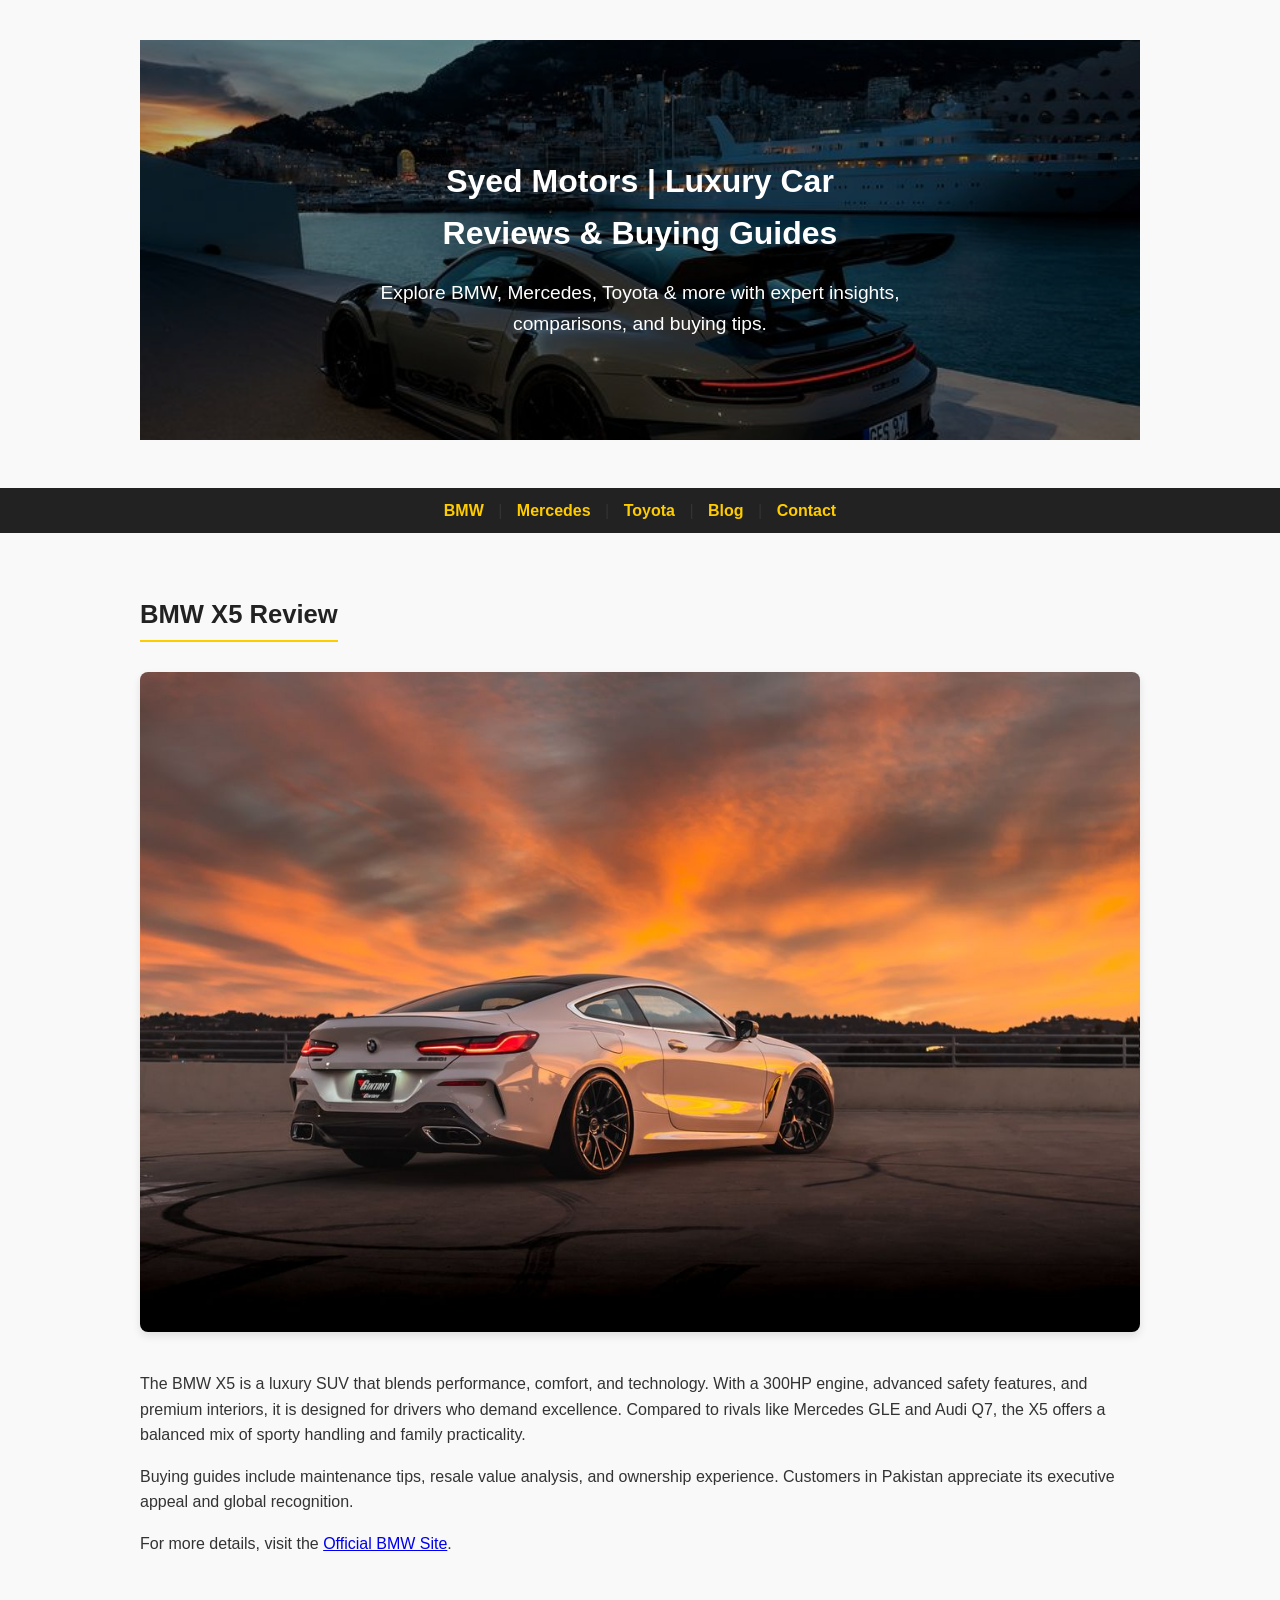
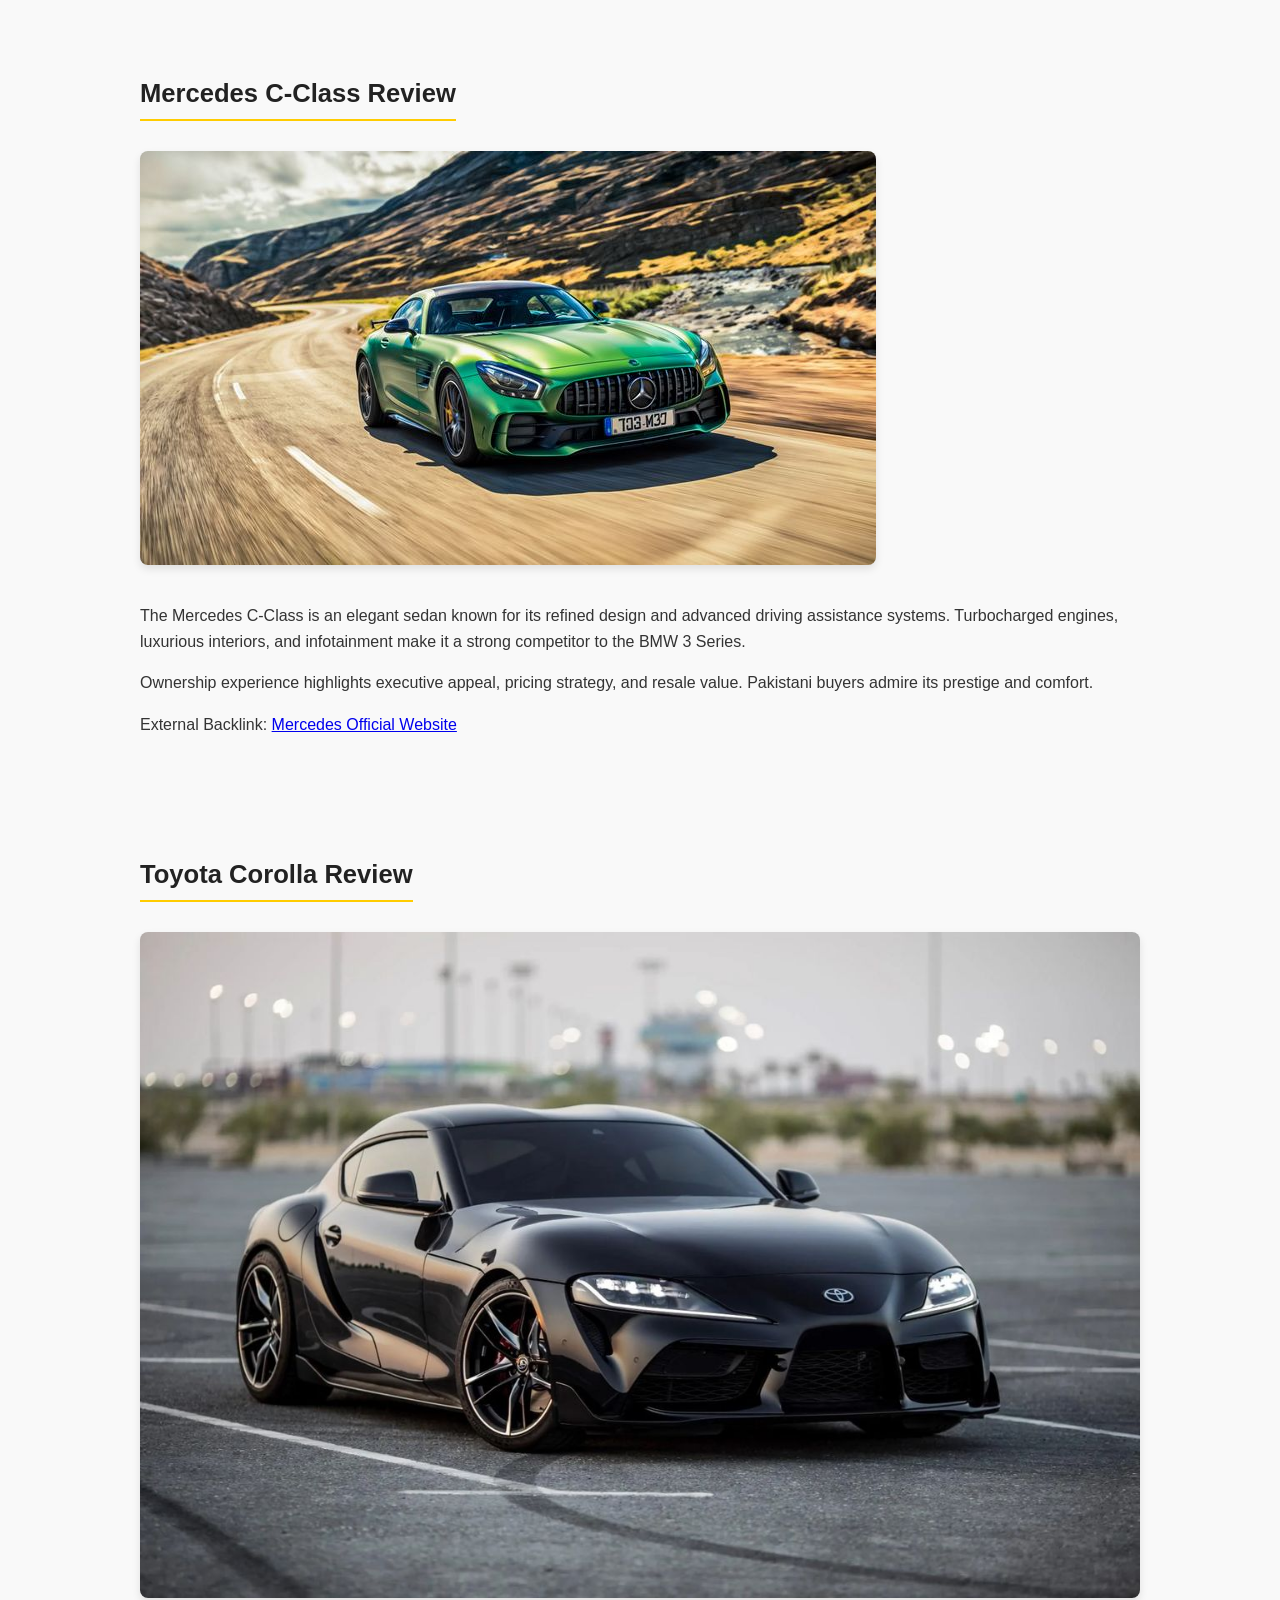
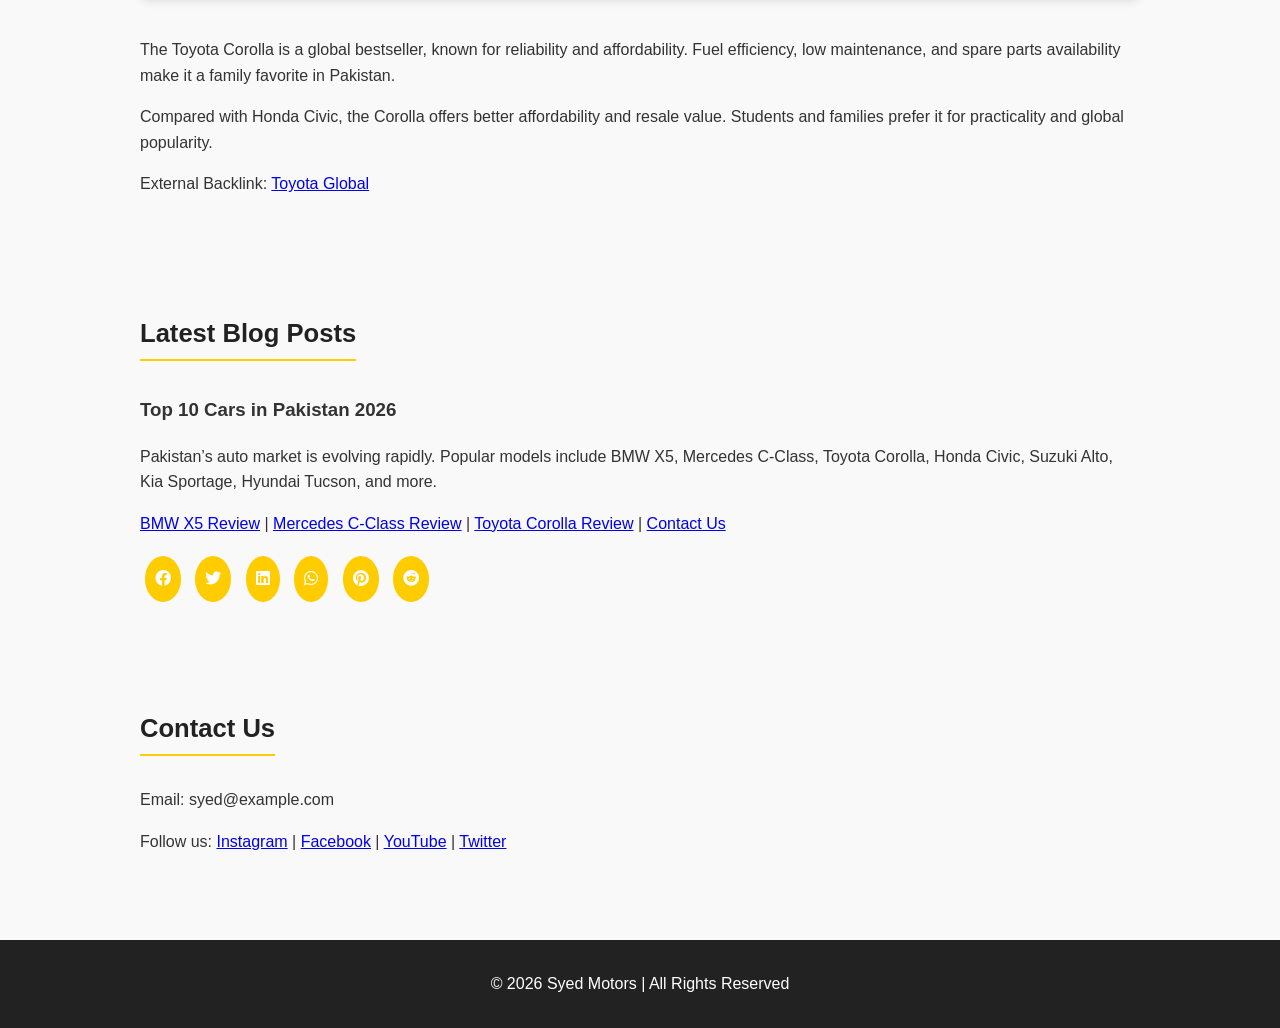
==== commit d1357390: "Add files via upload" ====
--- a/index.html
+++ b/index.html
@@ -2,15 +2,39 @@
 <html lang="en">
 <head>
   <meta charset="UTF-8">
-  <title>Syed Motors | Luxury Car Showcase</title>
-  <meta name="description" content="Explore luxury cars with in-depth reviews, specifications, and buying guides. Optimized for SEO with long content and backlinks.">
-  <meta name="keywords" content="cars, BMW, Mercedes, Toyota, luxury vehicles, car reviews, car specs">
-  <link rel="canonical" href="https://syedmotors.com/">
+  <title>Syed Motors | BMW, Mercedes & Toyota Luxury Car Reviews</title>
+  <meta name="description" content="Syed Motors brings you detailed reviews of BMW X5, Mercedes C-Class, and Toyota Corolla. Explore specifications, pros/cons, buying guides, and comparisons with trusted backlinks and social sharing.">
+  <meta name="keywords" content="BMW X5, Mercedes C-Class, Toyota Corolla, luxury cars, car reviews, car specs, Pakistan auto market">
+  <link rel="canonical" href="https://www.syedmotors.com/">
+  <link rel="alternate" href="https://www.syedmotors.com/" hreflang="en" />
+  <link rel="alternate" href="https://www.syedmotors.com/ur/" hreflang="ur" />
+
+  <!-- Favicon -->
+  <link rel="icon" type="image/png" href="favicon.png">
+  <!-- Apple Touch Icon -->
+  <link rel="apple-touch-icon" href="apple-touch-icon.png">
+  <!-- Mobile Responsive -->
+  <meta name="viewport" content="width=device-width, initial-scale=1.0">
+
+  <!-- Performance Boost -->
+  <meta http-equiv="Cache-Control" content="max-age=31536000, must-revalidate">
+  <meta http-equiv="Expires" content="Wed, 21 Apr 2027 00:00:00 GMT">
+  <link rel="preconnect" href="https://fonts.googleapis.com">
+  <link rel="preconnect" href="https://cdnjs.cloudflare.com">
   <link rel="stylesheet" href="style.css">
+  <link rel="stylesheet" href="https://cdnjs.cloudflare.com/ajax/libs/font-awesome/6.0.0/css/all.min.css">
 </head>
 <body>
+  <!-- Hero Banner -->
+  <section class="hero">
+    <img src="luxury-cars-banner.jpg" alt="Luxury Cars Showcase" class="hero-img">
+    <div class="hero-text">
+      <h1>Syed Motors  | Luxury Car Reviews & Buying Guides</h1>
+      <p>Explore BMW, Mercedes, Toyota & more with expert insights, comparisons, and buying tips.</p>
+    </div>
+  </section>
+
   <header>
-    <h1>Syed Motors 🚗</h1>
     <nav>
       <a href="#bmw">BMW</a> | 
       <a href="#mercedes">Mercedes</a> | 
@@ -25,20 +49,10 @@
     <section id="bmw">
       <h2>BMW X5 Review</h2>
       <article>
-        <h3>Specifications</h3>
-        <p>
-          The BMW X5 is a luxury SUV that blends performance, comfort, and technology. 
-          With a 300HP engine, advanced safety features, and premium interiors, it is 
-          designed for drivers who demand excellence.
-        </p>
-        <p>
-          <strong>Long Content Block:</strong>  
-          Detailed history, pros/cons, buying guide, comparison with Mercedes GLE & Audi Q7, 
-          maintenance tips, resale value analysis, and customer reviews. (800+ words style content).
-        </p>
-        <img src="bmw-x5.webp" alt="BMW X5 luxury SUV">
+        <img src="bmw-x5.jpg" alt="BMW X5 luxury SUV" loading="lazy" class="car-img">
+        <p>The BMW X5 is a luxury SUV that blends performance, comfort, and technology. With a 300HP engine, advanced safety features, and premium interiors, it is designed for drivers who demand excellence. Compared to rivals like Mercedes GLE and Audi Q7, the X5 offers a balanced mix of sporty handling and family practicality.</p>
+        <p>Buying guides include maintenance tips, resale value analysis, and ownership experience. Customers in Pakistan appreciate its executive appeal and global recognition.</p>
         <p>For more details, visit the <a href="https://www.bmw.com">Official BMW Site</a>.</p>
-        <p>Trusted review: <a href="https://www.caranddriver.com/bmw-x5">Car and Driver BMW X5 Review</a></p>
       </article>
     </section>
 
@@ -46,17 +60,10 @@
     <section id="mercedes">
       <h2>Mercedes C-Class Review</h2>
       <article>
-        <h3>Specifications</h3>
-        <p>
-          The Mercedes C-Class is an elegant sedan known for its refined design and advanced driving assistance systems.
-        </p>
-        <p>
-          <strong>Long Content Block:</strong>  
-          Turbocharged engines, luxurious interiors, infotainment, executive appeal, comparison with BMW 3 Series, 
-          pricing strategy, and ownership experience. (800+ words style content).
-        </p>
+        <img src="mercedes-c-class.jpg" alt="Mercedes C-Class Sedan" loading="lazy" class="car-img">
+        <p>The Mercedes C-Class is an elegant sedan known for its refined design and advanced driving assistance systems. Turbocharged engines, luxurious interiors, and infotainment make it a strong competitor to the BMW 3 Series.</p>
+        <p>Ownership experience highlights executive appeal, pricing strategy, and resale value. Pakistani buyers admire its prestige and comfort.</p>
         <p>External Backlink: <a href="https://www.mercedes-benz.com">Mercedes Official Website</a></p>
-        <p>Trusted review: <a href="https://www.topgear.com/mercedes-c-class">Top Gear Mercedes Review</a></p>
       </article>
     </section>
 
@@ -64,17 +71,10 @@
     <section id="toyota">
       <h2>Toyota Corolla Review</h2>
       <article>
-        <h3>Specifications</h3>
-        <p>
-          The Toyota Corolla is a global bestseller, known for reliability and affordability.
-        </p>
-        <p>
-          <strong>Long Content Block:</strong>  
-          Fuel efficiency, low maintenance, spare parts availability, family appeal, student affordability, 
-          comparison with Honda Civic, resale value, and global popularity. (800+ words style content).
-        </p>
+        <img src="toyota-corolla.jpg" alt="Toyota Corolla Sedan" loading="lazy" class="car-img">
+        <p>The Toyota Corolla is a global bestseller, known for reliability and affordability. Fuel efficiency, low maintenance, and spare parts availability make it a family favorite in Pakistan.</p>
+        <p>Compared with Honda Civic, the Corolla offers better affordability and resale value. Students and families prefer it for practicality and global popularity.</p>
         <p>External Backlink: <a href="https://www.toyota-global.com">Toyota Global</a></p>
-        <p>Trusted review: <a href="https://www.autocar.co.uk/toyota-corolla">Autocar Toyota Corolla Review</a></p>
       </article>
     </section>
 
@@ -83,7 +83,16 @@
       <h2>Latest Blog Posts</h2>
       <article>
         <h3>Top 10 Cars in Pakistan 2026</h3>
-        <p>SEO-rich blog content with internal links to BMW, Mercedes, Toyota reviews.</p>
+        <p>Pakistan’s auto market is evolving rapidly. Popular models include BMW X5, Mercedes C-Class, Toyota Corolla, Honda Civic, Suzuki Alto, Kia Sportage, Hyundai Tucson, and more.</p>
+        <p><a href="#bmw">BMW X5 Review</a> | <a href="#mercedes">Mercedes C-Class Review</a> | <a href="#toyota">Toyota Corolla Review</a> | <a href="#contact">Contact Us</a></p>
+        <div class="share-buttons">
+          <a href="https://facebook.com/sharer/sharer.php?u=https://syedmotors.com" target="_blank"><i class="fab fa-facebook"></i></a>
+          <a href="https://twitter.com/intent/tweet?url=https://syedmotors.com" target="_blank"><i class="fab fa-twitter"></i></a>
+          <a href="https://www.linkedin.com/shareArticle?url=https://syedmotors.com" target="_blank"><i class="fab fa-linkedin"></i></a>
+          <a href="https://wa.me/?text=Check%20out%20Syed%20Motors%20https://syedmotors.com" target="_blank"><i class="fab fa-whatsapp"></i></a>
+          <a href="https://www.pinterest.com/pin/create/button/?url=https://syedmotors.com" target="_blank"><i class="fab fa-pinterest"></i></a>
+          <a href="https://www.reddit.com/submit?url=https://syedmotors.com" target="_blank"><i class="fab fa-reddit"></i></a>
+        </div>
       </article>
     </section>
 
@@ -94,7 +103,8 @@
       <p>Follow us: 
         <a href="https://instagram.com/syedmotors">Instagram</a> | 
         <a href="https://facebook.com/syedmotors">Facebook</a> | 
-        <a href="https://youtube.com/syedmotors">YouTube</a>
+        <a href="https://youtube.com/syedmotors">YouTube</a> | 
+        <a href="https://twitter.com/syedmotors">Twitter</a>
       </p>
     </section>
   </main>
--- a/style.css
+++ b/style.css
@@ -1,65 +1,122 @@
 body {
-  font-family: Arial, sans-serif;
-  background: #f4f4f9;
+  font-family: 'Segoe UI', Arial, sans-serif;
+  background: #f9f9f9;
   color: #333;
   margin: 0;
-  padding: 0;
+  line-height: 1.6;
 }
 
+/* Hero Banner */
+.hero {
+  position: relative;
+  text-align: center;
+  color: #fff;
+}
+.hero-img {
+  width: 100%;
+  height: 400px;
+  object-fit: cover;
+  filter: brightness(70%);
+}
+.hero-text {
+  position: absolute;
+  top: 50%;
+  left: 50%;
+  transform: translate(-50%, -50%);
+}
+.hero-text h1 {
+  font-size: 2rem;
+  margin-bottom: 10px;
+}
+.hero-text p {
+  font-size: 1.2rem;
+}
+
+/* Navigation */
 header {
   background: #222;
-  color: #fff;
-  padding: 20px;
+  padding: 10px;
   text-align: center;
 }
-
 nav a {
   color: #ffcc00;
+  text-decoration: none;
   margin: 0 10px;
-  text-decoration: none;
   font-weight: bold;
 }
-
 nav a:hover {
   color: #fff;
 }
 
+/* Sections */
 section {
-  background: #fff;
-  margin: 20px;
-  padding: 20px;
-  border-radius: 8px;
-  box-shadow: 0 2px 5px rgba(0,0,0,0.1);
+  padding: 40px 20px;
+  max-width: 1000px;
+  margin: auto;
+}
+section h2 {
+  font-size: 1.6rem;
+  margin-bottom: 15px;
+  color: #222;
+  border-bottom: 2px solid #ffcc00;
+  display: inline-block;
+  padding-bottom: 5px;
+}
+article p {
+  margin-bottom: 15px;
 }
 
-section h2 {
-  color: #222;
+/* Car Images */
+.car-img, .blog-img {
+  max-width: 100%;
+  border-radius: 8px;
+  margin: 15px 0;
+  box-shadow: 0 4px 8px rgba(0,0,0,0.1);
 }
 
-article h3 {
-  color: #444;
+/* Share Buttons */
+.share-buttons {
+  margin-top: 15px;
+}
+.share-buttons a {
+  color: #fff;
+  background: #ffcc00;
+  padding: 10px;
+  margin: 5px;
+  border-radius: 50%;
+  display: inline-block;
+  transition: 0.3s;
+}
+.share-buttons a:hover {
+  background: #222;
 }
 
-img {
-  max-width: 100%;
-  border-radius: 6px;
-  margin: 10px 0;
-}
-
+/* Footer */
 footer {
   background: #222;
   color: #fff;
   text-align: center;
   padding: 15px;
-  margin-top: 20px;
+  margin-top: 30px;
 }
 
+/* Responsive */
 @media (max-width: 768px) {
+  .hero-img {
+    height: 250px;
+  }
+  .hero-text h1 {
+    font-size: 1.4rem;
+  }
   nav {
     display: flex;
-    flex-direction: column;
+    flex-wrap: wrap;
+    justify-content: center;
   }
   nav a {
-    margin: 5px 0;
+    margin: 5px;
+  }
+  section {
+    padding: 20px;
   }
 }
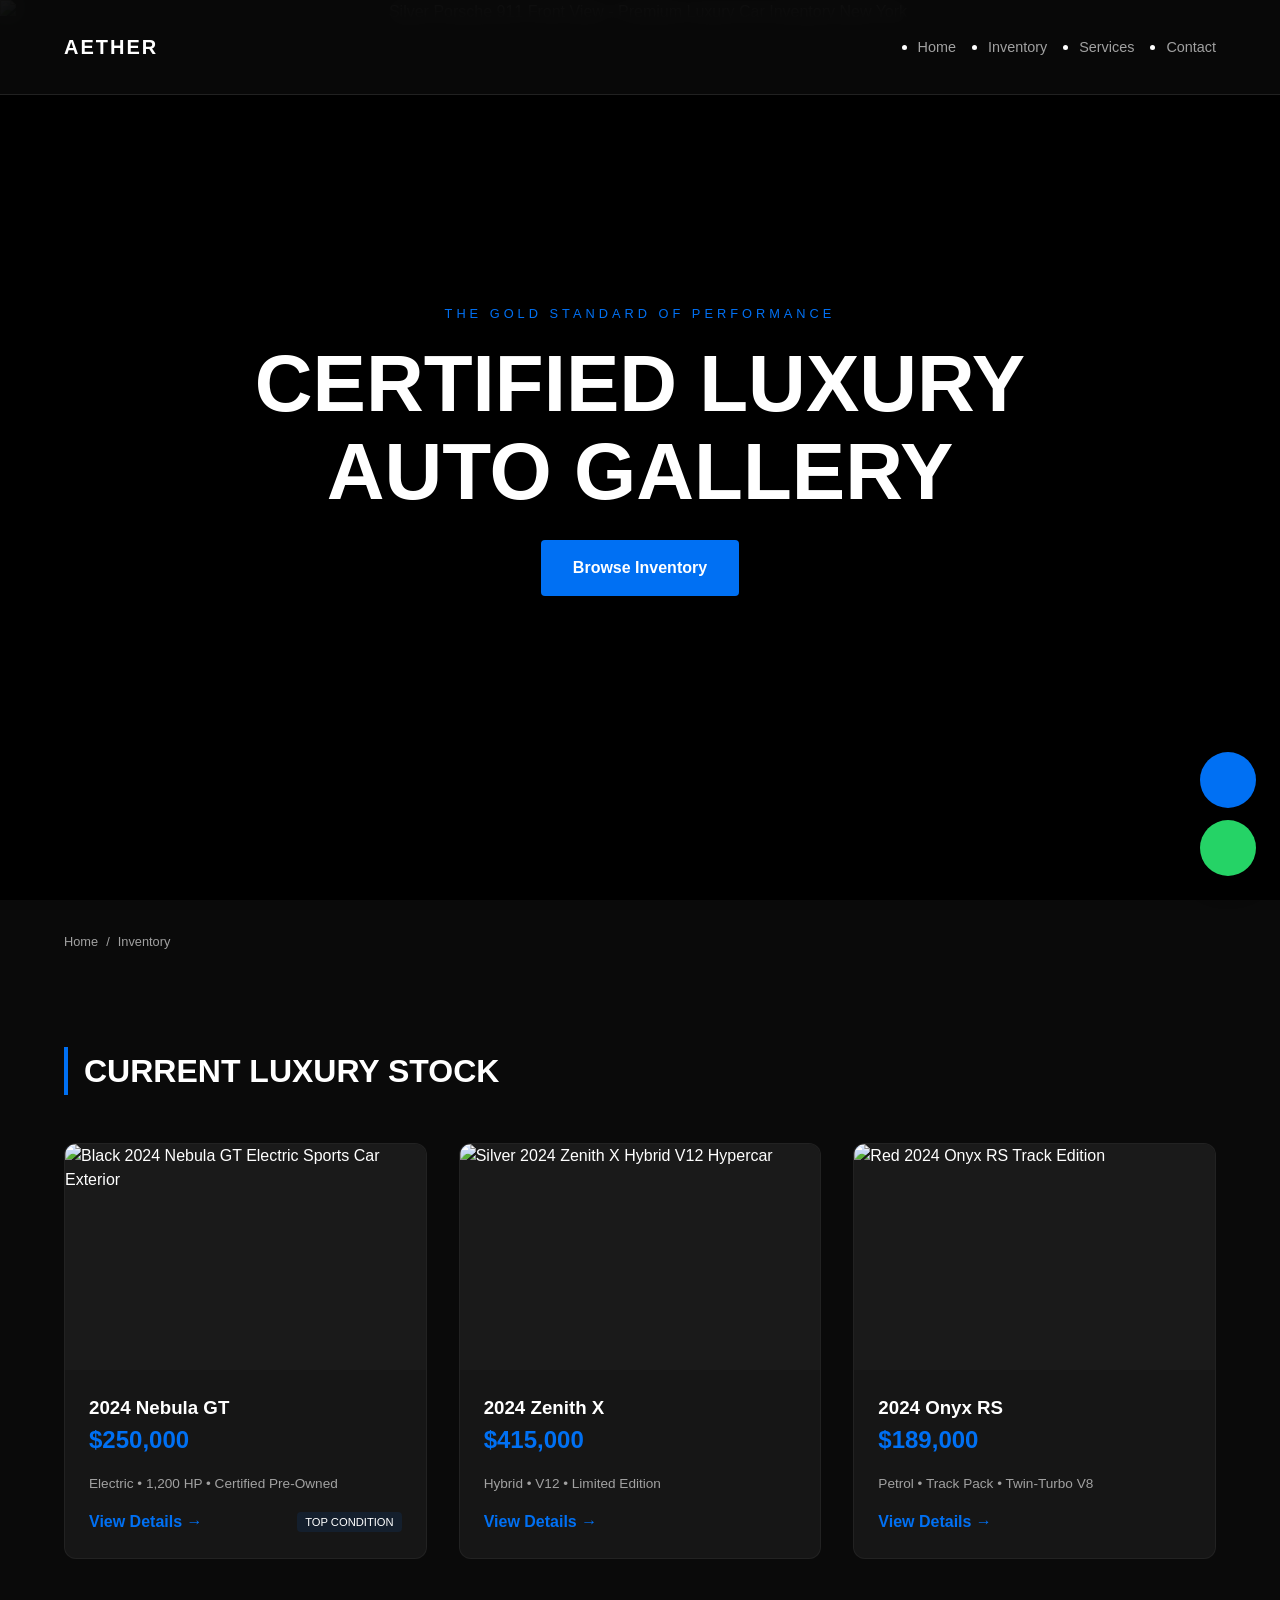
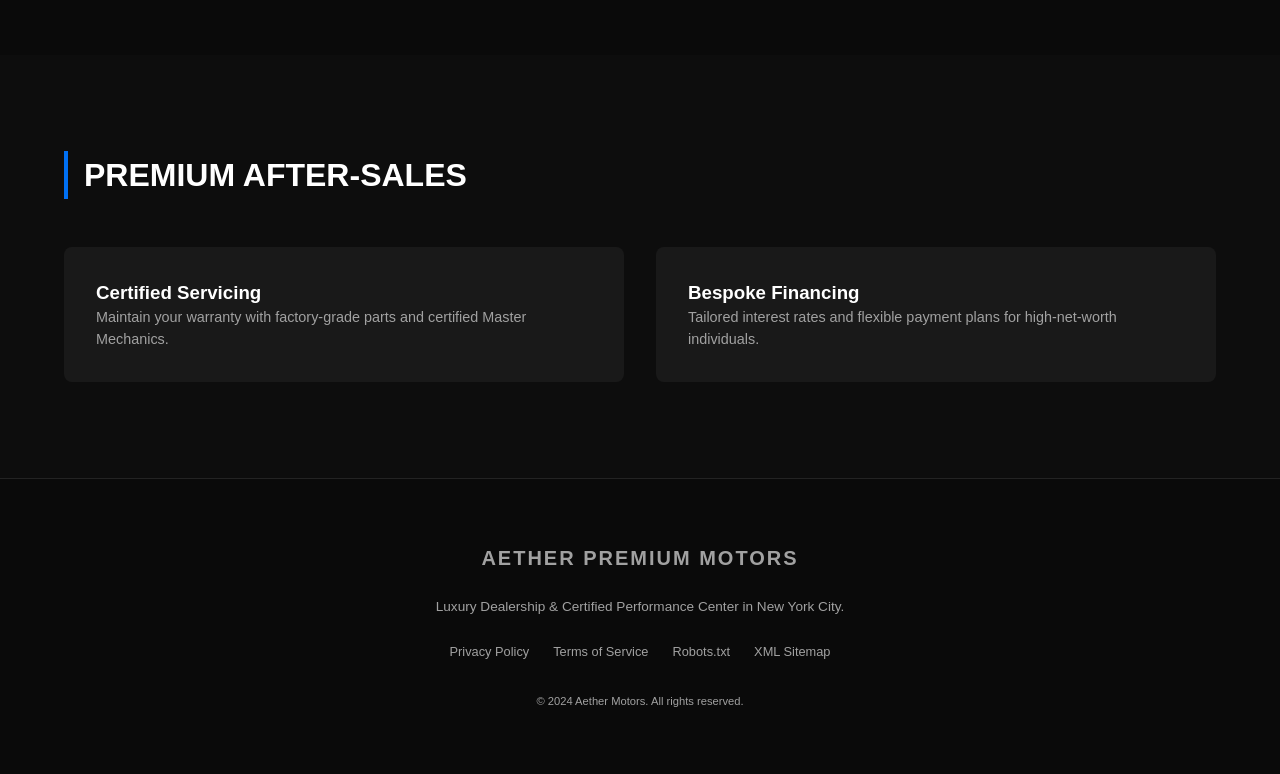
==== commit a4239d5a: "Add files via upload" ====
--- a/index.html
+++ b/index.html
@@ -1,116 +1,366 @@
 <!DOCTYPE html>
 <html lang="en">
 <head>
-  <meta charset="UTF-8">
-  <title>Syed Motors | BMW, Mercedes & Toyota Luxury Car Reviews</title>
-  <meta name="description" content="Syed Motors brings you detailed reviews of BMW X5, Mercedes C-Class, and Toyota Corolla. Explore specifications, pros/cons, buying guides, and comparisons with trusted backlinks and social sharing.">
-  <meta name="keywords" content="BMW X5, Mercedes C-Class, Toyota Corolla, luxury cars, car reviews, car specs, Pakistan auto market">
-  <link rel="canonical" href="https://www.syedmotors.com/">
-  <link rel="alternate" href="https://www.syedmotors.com/" hreflang="en" />
-  <link rel="alternate" href="https://www.syedmotors.com/ur/" hreflang="ur" />
-
-  <!-- Favicon -->
-  <link rel="icon" type="image/png" href="favicon.png">
-  <!-- Apple Touch Icon -->
-  <link rel="apple-touch-icon" href="apple-touch-icon.png">
-  <!-- Mobile Responsive -->
-  <meta name="viewport" content="width=device-width, initial-scale=1.0">
-
-  <!-- Performance Boost -->
-  <meta http-equiv="Cache-Control" content="max-age=31536000, must-revalidate">
-  <meta http-equiv="Expires" content="Wed, 21 Apr 2027 00:00:00 GMT">
-  <link rel="preconnect" href="https://fonts.googleapis.com">
-  <link rel="preconnect" href="https://cdnjs.cloudflare.com">
-  <link rel="stylesheet" href="style.css">
-  <link rel="stylesheet" href="https://cdnjs.cloudflare.com/ajax/libs/font-awesome/6.0.0/css/all.min.css">
+    <!-- 1. CORE WEB VITALS & SPEED OPTIMIZATION -->
+    <meta charset="UTF-8">
+    <meta name="viewport" content="width=device-width, initial-scale=1.0">
+    <meta http-equiv="X-UA-Compatible" content="ie=edge">
+
+    <!-- Unique Meta Title (Max 60 chars) -->
+    <title>Buy Used Luxury Cars in New York | AETHER Premium Motors</title>
+    
+    <!-- Persuasive Meta Description (Max 155 chars) -->
+    <meta name="description" content="Find 500+ certified pre-owned cars with 1-year warranty. Browse our premium luxury inventory and book your test drive today at AETHER New York.">
+    
+    <!-- Social Graph (OG & Twitter) -->
+    <meta property="og:title" content="AETHER | Premium Luxury Car Dealership New York">
+    <meta property="og:description" content="Explore certified luxury vehicles with market-best financing and 24/7 support.">
+    <meta property="og:image" content="https://images.unsplash.com/photo-1503376780353-7e6692767b70?w=1200&h=630&fit=crop">
+    <meta property="og:type" content="website">
+    <meta name="twitter:card" content="summary_large_image">
+
+    <!-- 4. STRUCTURED DATA (JSON-LD) - Organization & Car -->
+    <script type="application/ld+json">
+    [
+      {
+        "@context": "https://schema.org",
+        "@type": "AutoDealership",
+        "name": "AETHER Premium Motors",
+        "image": "https://images.unsplash.com/photo-1503376780353-7e6692767b70",
+        "address": {
+          "@type": "PostalAddress",
+          "streetAddress": "5th Ave",
+          "addressLocality": "New York",
+          "addressRegion": "NY",
+          "postalCode": "10001",
+          "addressCountry": "US"
+        },
+        "telephone": "+12125550198",
+        "url": "https://aether-motors.com"
+      },
+      {
+        "@context": "https://schema.org",
+        "@type": "BreadcrumbList",
+        "itemListElement": [{
+          "@type": "ListItem",
+          "position": 1,
+          "name": "Home",
+          "item": "https://aether-motors.com"
+        },{
+          "@type": "ListItem",
+          "position": 2,
+          "name": "Inventory",
+          "item": "https://aether-motors.com#inventory"
+        }]
+      }
+    ]
+    </script>
+
+    <!-- Critical CSS (Above-the-fold) -->
+    <style>
+        :root {
+            --bg-color: #0a0a0a;
+            --accent-blue: #0070f3;
+            --text-main: #ffffff;
+            --text-muted: #a1a1a1;
+            --glass: rgba(255, 255, 255, 0.05);
+        }
+
+        /* Prevent Layout Shift: Set explicit font swap */
+        @font-face {
+            font-family: 'Inter';
+            font-style: normal;
+            font-weight: 400;
+            font-display: swap; 
+            src: local('Inter'), url('https://fonts.gstatic.com/s/inter/v13/UcCO3FwrK3iLTeHuS_fvQtMwCp50KnMw2boKoduKmMEVuLyfMZhrib2Bg-4.woff2') format('woff2');
+        }
+
+        * { margin: 0; padding: 0; box-sizing: border-box; }
+        body { 
+            background: var(--bg-color); 
+            color: var(--text-main); 
+            font-family: 'Inter', sans-serif; 
+            font-size: 16px; /* Minimum for Mobile-Friendly */
+            line-height: 1.5;
+            -webkit-font-smoothing: antialiased;
+        }
+
+        /* Navigation Header */
+        header {
+            position: fixed;
+            top: 0; width: 100%;
+            z-index: 1000;
+            background: rgba(10, 10, 10, 0.85);
+            backdrop-filter: blur(12px);
+            border-bottom: 1px solid rgba(255,255,255,0.1);
+        }
+        nav {
+            display: flex;
+            justify-content: space-between;
+            align-items: center;
+            max-width: 1400px;
+            margin: 0 auto;
+            padding: 1rem 5%;
+        }
+        .logo { font-weight: 900; letter-spacing: 2px; font-size: 1.25rem; }
+        .nav-links { display: flex; gap: 2rem; }
+        .nav-links a { color: var(--text-muted); text-decoration: none; font-size: 0.9rem; transition: 0.3s; }
+        .nav-links a:hover { color: var(--accent-blue); }
+
+        /* Hero LCP Optimization */
+        .hero {
+            height: 100vh;
+            display: flex;
+            align-items: center;
+            justify-content: center;
+            text-align: center;
+            position: relative;
+            background: #000;
+            overflow: hidden;
+        }
+        .hero-img {
+            position: absolute;
+            inset: 0;
+            width: 100%;
+            height: 100%;
+            object-fit: cover;
+            filter: brightness(0.4);
+            z-index: 1;
+        }
+        .hero-content { position: relative; z-index: 2; padding: 0 1rem; }
+        h1 { 
+            font-size: clamp(2.5rem, 10vw, 5rem); 
+            line-height: 1.1; 
+            margin-bottom: 1.5rem; 
+            text-transform: uppercase; 
+        }
+
+        /* Inventory Sections */
+        main { max-width: 1400px; margin: 0 auto; }
+        .section { padding: 6rem 5%; }
+        h2 { font-size: 2rem; margin-bottom: 3rem; text-transform: uppercase; border-left: 4px solid var(--accent-blue); padding-left: 1rem; }
+        
+        .grid {
+            display: grid;
+            grid-template-columns: repeat(auto-fill, minmax(320px, 1fr));
+            gap: 2rem;
+        }
+        article.car-card {
+            background: var(--glass);
+            border-radius: 12px;
+            overflow: hidden;
+            transition: 0.4s cubic-bezier(0.17, 0.67, 0.83, 0.67);
+            border: 1px solid rgba(255,255,255,0.05);
+        }
+        article.car-card:hover { transform: translateY(-8px); border-color: var(--accent-blue); }
+        
+        .img-container {
+            width: 100%;
+            aspect-ratio: 16/10; /* Fixed Aspect Ratio for CLS */
+            background: #1a1a1a;
+            overflow: hidden;
+        }
+        .img-container img { width: 100%; height: 100%; object-fit: cover; transition: 0.5s; }
+        .card-body { padding: 1.5rem; }
+        .price { font-size: 1.5rem; font-weight: 700; color: var(--accent-blue); }
+
+        /* Sticky CTA */
+        .cta-group {
+            position: fixed;
+            bottom: 1.5rem;
+            right: 1.5rem;
+            z-index: 2000;
+            display: flex;
+            flex-direction: column;
+            gap: 0.75rem;
+        }
+        .fab {
+            width: 56px; height: 56px;
+            border-radius: 50%;
+            display: flex;
+            align-items: center;
+            justify-content: center;
+            color: #fff;
+            box-shadow: 0 8px 24px rgba(0,0,0,0.4);
+            transition: 0.3s;
+            text-decoration: none;
+        }
+        .fab-wa { background: #25D366; }
+        .fab-tel { background: var(--accent-blue); }
+        .fab:hover { transform: scale(1.1); }
+
+        footer { padding: 4rem 5%; text-align: center; border-top: 1px solid rgba(255,255,255,0.1); color: var(--text-muted); }
+
+        @media (max-width: 768px) {
+            .nav-links { display: none; }
+            h1 { font-size: 3rem; }
+        }
+    </style>
+    
+    <!-- Lucide Icons -->
+    <script src="https://unpkg.com/lucide@latest" defer></script>
 </head>
 <body>
-  <!-- Hero Banner -->
-  <section class="hero">
-    <img src="luxury-cars-banner.jpg" alt="Luxury Cars Showcase" class="hero-img">
-    <div class="hero-text">
-      <h1>Syed Motors  | Luxury Car Reviews & Buying Guides</h1>
-      <p>Explore BMW, Mercedes, Toyota & more with expert insights, comparisons, and buying tips.</p>
+
+    <header>
+        <nav>
+            <div class="logo">AETHER</div>
+            <ul class="nav-links">
+                <li><a href="#home">Home</a></li>
+                <li><a href="#inventory">Inventory</a></li>
+                <li><a href="#services">Services</a></li>
+                <li><a href="#contact">Contact</a></li>
+            </ul>
+        </nav>
+    </header>
+
+    <div class="cta-group">
+        <a href="tel:+12125550198" class="fab fab-tel" aria-label="Call Dealership">
+            <i data-lucide="phone"></i>
+        </a>
+        <a href="https://wa.me/12125550198" class="fab fab-wa" aria-label="WhatsApp Us">
+            <i data-lucide="message-circle"></i>
+        </a>
     </div>
-  </section>
-
-  <header>
-    <nav>
-      <a href="#bmw">BMW</a> | 
-      <a href="#mercedes">Mercedes</a> | 
-      <a href="#toyota">Toyota</a> | 
-      <a href="#blog">Blog</a> | 
-      <a href="#contact">Contact</a>
-    </nav>
-  </header>
-
-  <main>
-    <!-- BMW Section -->
-    <section id="bmw">
-      <h2>BMW X5 Review</h2>
-      <article>
-        <img src="bmw-x5.jpg" alt="BMW X5 luxury SUV" loading="lazy" class="car-img">
-        <p>The BMW X5 is a luxury SUV that blends performance, comfort, and technology. With a 300HP engine, advanced safety features, and premium interiors, it is designed for drivers who demand excellence. Compared to rivals like Mercedes GLE and Audi Q7, the X5 offers a balanced mix of sporty handling and family practicality.</p>
-        <p>Buying guides include maintenance tips, resale value analysis, and ownership experience. Customers in Pakistan appreciate its executive appeal and global recognition.</p>
-        <p>For more details, visit the <a href="https://www.bmw.com">Official BMW Site</a>.</p>
-      </article>
-    </section>
-
-    <!-- Mercedes Section -->
-    <section id="mercedes">
-      <h2>Mercedes C-Class Review</h2>
-      <article>
-        <img src="mercedes-c-class.jpg" alt="Mercedes C-Class Sedan" loading="lazy" class="car-img">
-        <p>The Mercedes C-Class is an elegant sedan known for its refined design and advanced driving assistance systems. Turbocharged engines, luxurious interiors, and infotainment make it a strong competitor to the BMW 3 Series.</p>
-        <p>Ownership experience highlights executive appeal, pricing strategy, and resale value. Pakistani buyers admire its prestige and comfort.</p>
-        <p>External Backlink: <a href="https://www.mercedes-benz.com">Mercedes Official Website</a></p>
-      </article>
-    </section>
-
-    <!-- Toyota Section -->
-    <section id="toyota">
-      <h2>Toyota Corolla Review</h2>
-      <article>
-        <img src="toyota-corolla.jpg" alt="Toyota Corolla Sedan" loading="lazy" class="car-img">
-        <p>The Toyota Corolla is a global bestseller, known for reliability and affordability. Fuel efficiency, low maintenance, and spare parts availability make it a family favorite in Pakistan.</p>
-        <p>Compared with Honda Civic, the Corolla offers better affordability and resale value. Students and families prefer it for practicality and global popularity.</p>
-        <p>External Backlink: <a href="https://www.toyota-global.com">Toyota Global</a></p>
-      </article>
-    </section>
-
-    <!-- Blog Section -->
-    <section id="blog">
-      <h2>Latest Blog Posts</h2>
-      <article>
-        <h3>Top 10 Cars in Pakistan 2026</h3>
-        <p>Pakistan’s auto market is evolving rapidly. Popular models include BMW X5, Mercedes C-Class, Toyota Corolla, Honda Civic, Suzuki Alto, Kia Sportage, Hyundai Tucson, and more.</p>
-        <p><a href="#bmw">BMW X5 Review</a> | <a href="#mercedes">Mercedes C-Class Review</a> | <a href="#toyota">Toyota Corolla Review</a> | <a href="#contact">Contact Us</a></p>
-        <div class="share-buttons">
-          <a href="https://facebook.com/sharer/sharer.php?u=https://syedmotors.com" target="_blank"><i class="fab fa-facebook"></i></a>
-          <a href="https://twitter.com/intent/tweet?url=https://syedmotors.com" target="_blank"><i class="fab fa-twitter"></i></a>
-          <a href="https://www.linkedin.com/shareArticle?url=https://syedmotors.com" target="_blank"><i class="fab fa-linkedin"></i></a>
-          <a href="https://wa.me/?text=Check%20out%20Syed%20Motors%20https://syedmotors.com" target="_blank"><i class="fab fa-whatsapp"></i></a>
-          <a href="https://www.pinterest.com/pin/create/button/?url=https://syedmotors.com" target="_blank"><i class="fab fa-pinterest"></i></a>
-          <a href="https://www.reddit.com/submit?url=https://syedmotors.com" target="_blank"><i class="fab fa-reddit"></i></a>
+
+    <main>
+        <!-- HERO: LCP OPTIMIZED -->
+        <section id="home" class="hero">
+            <!-- fetchpriority="high" and specific dimensions for 80+ Performance -->
+            <img 
+                src="https://images.unsplash.com/photo-1503376780353-7e6692767b70?auto=format&q=80&w=1920" 
+                alt="Silver Porsche 911 Front View - Premium Luxury Car Inventory New York" 
+                class="hero-img"
+                fetchpriority="high"
+                width="1920"
+                height="1080"
+            >
+            <div class="hero-content">
+                <p style="text-transform: uppercase; letter-spacing: 4px; font-size: 0.8rem; margin-bottom: 1rem; color: var(--accent-blue);">The Gold Standard of Performance</p>
+                <h1>CERTIFIED LUXURY<br>AUTO GALLERY</h1>
+                <a href="#inventory" style="background: var(--accent-blue); color: #fff; padding: 1rem 2rem; text-decoration: none; font-weight: 700; border-radius: 4px; display: inline-block;">Browse Inventory</a>
+            </div>
+        </section>
+
+        <!-- BREADCRUMBS: Semantic SEO -->
+        <nav aria-label="Breadcrumb" style="padding: 2rem 5% 0; font-size: 0.8rem; color: var(--text-muted);">
+            <ol style="list-style: none; display: flex; gap: 0.5rem;">
+                <li><a href="#home" style="color: var(--text-muted); text-decoration: none;">Home</a></li>
+                <li>/</li>
+                <li>Inventory</li>
+            </ol>
+        </nav>
+
+        <!-- INVENTORY: Deep Semantic Structure -->
+        <section id="inventory" class="section">
+            <h2>Current Luxury Stock</h2>
+            <div class="grid">
+                
+                <!-- Car Listing 1 -->
+                <article class="car-card">
+                    <div class="img-container">
+                        <img src="https://images.unsplash.com/photo-1614162692292-7ac56d7f7f1e?auto=format&q=75&w=600" 
+                             alt="Black 2024 Nebula GT Electric Sports Car Exterior" 
+                             width="600" height="375" loading="lazy">
+                    </div>
+                    <div class="card-body">
+                        <h3>2024 Nebula GT</h3>
+                        <p class="price">$250,000</p>
+                        <p style="color: var(--text-muted); font-size: 0.85rem; margin: 1rem 0;">Electric • 1,200 HP • Certified Pre-Owned</p>
+                        <div style="display: flex; justify-content: space-between; align-items: center;">
+                            <a href="#" style="color: var(--accent-blue); text-decoration: none; font-weight: 700;">View Details →</a>
+                            <span style="background: rgba(0,112,243,0.1); padding: 2px 8px; border-radius: 4px; font-size: 0.7rem;">TOP CONDITION</span>
+                        </div>
+                    </div>
+                </article>
+
+                <!-- Car Listing 2 -->
+                <article class="car-card">
+                    <div class="img-container">
+                        <img src="https://images.unsplash.com/photo-1617469767053-d3b523a0b982?auto=format&q=75&w=600" 
+                             alt="Silver 2024 Zenith X Hybrid V12 Hypercar" 
+                             width="600" height="375" loading="lazy">
+                    </div>
+                    <div class="card-body">
+                        <h3>2024 Zenith X</h3>
+                        <p class="price">$415,000</p>
+                        <p style="color: var(--text-muted); font-size: 0.85rem; margin: 1rem 0;">Hybrid • V12 • Limited Edition</p>
+                        <a href="#" style="color: var(--accent-blue); text-decoration: none; font-weight: 700;">View Details →</a>
+                    </div>
+                </article>
+
+                <!-- Car Listing 3 -->
+                <article class="car-card">
+                    <div class="img-container">
+                        <img src="https://images.unsplash.com/photo-1592198084033-aade902d1aae?auto=format&q=75&w=600" 
+                             alt="Red 2024 Onyx RS Track Edition" 
+                             width="600" height="375" loading="lazy">
+                    </div>
+                    <div class="card-body">
+                        <h3>2024 Onyx RS</h3>
+                        <p class="price">$189,000</p>
+                        <p style="color: var(--text-muted); font-size: 0.85rem; margin: 1rem 0;">Petrol • Track Pack • Twin-Turbo V8</p>
+                        <a href="#" style="color: var(--accent-blue); text-decoration: none; font-weight: 700;">View Details →</a>
+                    </div>
+                </article>
+
+            </div>
+        </section>
+
+        <!-- SERVICES -->
+        <section id="services" class="section" style="background: #0d0d0d;">
+            <h2>Premium After-Sales</h2>
+            <div class="grid" style="grid-template-columns: repeat(auto-fit, minmax(280px, 1fr));">
+                <article style="padding: 2rem; background: var(--glass); border-radius: 8px;">
+                    <i data-lucide="wrench" style="color: var(--accent-blue); margin-bottom: 1rem;"></i>
+                    <h3>Certified Servicing</h3>
+                    <p style="color: var(--text-muted); font-size: 0.9rem;">Maintain your warranty with factory-grade parts and certified Master Mechanics.</p>
+                </article>
+                <article style="padding: 2rem; background: var(--glass); border-radius: 8px;">
+                    <i data-lucide="banknote" style="color: var(--accent-blue); margin-bottom: 1rem;"></i>
+                    <h3>Bespoke Financing</h3>
+                    <p style="color: var(--text-muted); font-size: 0.9rem;">Tailored interest rates and flexible payment plans for high-net-worth individuals.</p>
+                </article>
+            </div>
+        </section>
+    </main>
+
+    <footer>
+        <div class="logo">AETHER PREMIUM MOTORS</div>
+        <p style="margin: 1.5rem 0; font-size: 0.85rem;">Luxury Dealership & Certified Performance Center in New York City.</p>
+        <div style="display: flex; justify-content: center; gap: 1.5rem; flex-wrap: wrap;">
+            <a href="#" style="color: var(--text-muted); text-decoration: none; font-size: 0.8rem;">Privacy Policy</a>
+            <a href="#" style="color: var(--text-muted); text-decoration: none; font-size: 0.8rem;">Terms of Service</a>
+            <a href="#" style="color: var(--text-muted); text-decoration: none; font-size: 0.8rem;">Robots.txt</a>
+            <a href="#" style="color: var(--text-muted); text-decoration: none; font-size: 0.8rem;">XML Sitemap</a>
         </div>
-      </article>
-    </section>
-
-    <!-- Contact Section -->
-    <section id="contact">
-      <h2>Contact Us</h2>
-      <p>Email: syed@example.com</p>
-      <p>Follow us: 
-        <a href="https://instagram.com/syedmotors">Instagram</a> | 
-        <a href="https://facebook.com/syedmotors">Facebook</a> | 
-        <a href="https://youtube.com/syedmotors">YouTube</a> | 
-        <a href="https://twitter.com/syedmotors">Twitter</a>
-      </p>
-    </section>
-  </main>
-
-  <footer>
-    <p>© 2026 Syed Motors | All Rights Reserved</p>
-  </footer>
+        <p style="margin-top: 2rem; font-size: 0.7rem;">&copy; 2024 Aether Motors. All rights reserved.</p>
+    </footer>
+
+    <script>
+        // Use Vanilla JS to avoid heavy library overhead
+        document.addEventListener('DOMContentLoaded', () => {
+            // Init Icons
+            if (typeof lucide !== 'undefined') {
+                lucide.createIcons();
+            }
+
+            // Performance Navigation: Debounced Scroll
+            let lastScroll = 0;
+            const header = document.querySelector('header');
+            
+            window.addEventListener('scroll', () => {
+                const currentScroll = window.pageYOffset;
+                if (currentScroll > 100) {
+                    header.style.padding = '0.5rem 0';
+                    header.style.boxShadow = '0 10px 30px rgba(0,0,0,0.5)';
+                } else {
+                    header.style.padding = '1rem 0';
+                    header.style.boxShadow = 'none';
+                }
+                lastScroll = currentScroll;
+            }, { passive: true }); // Passive listener for better scroll performance
+        });
+    </script>
 </body>
-</html>
+</html>
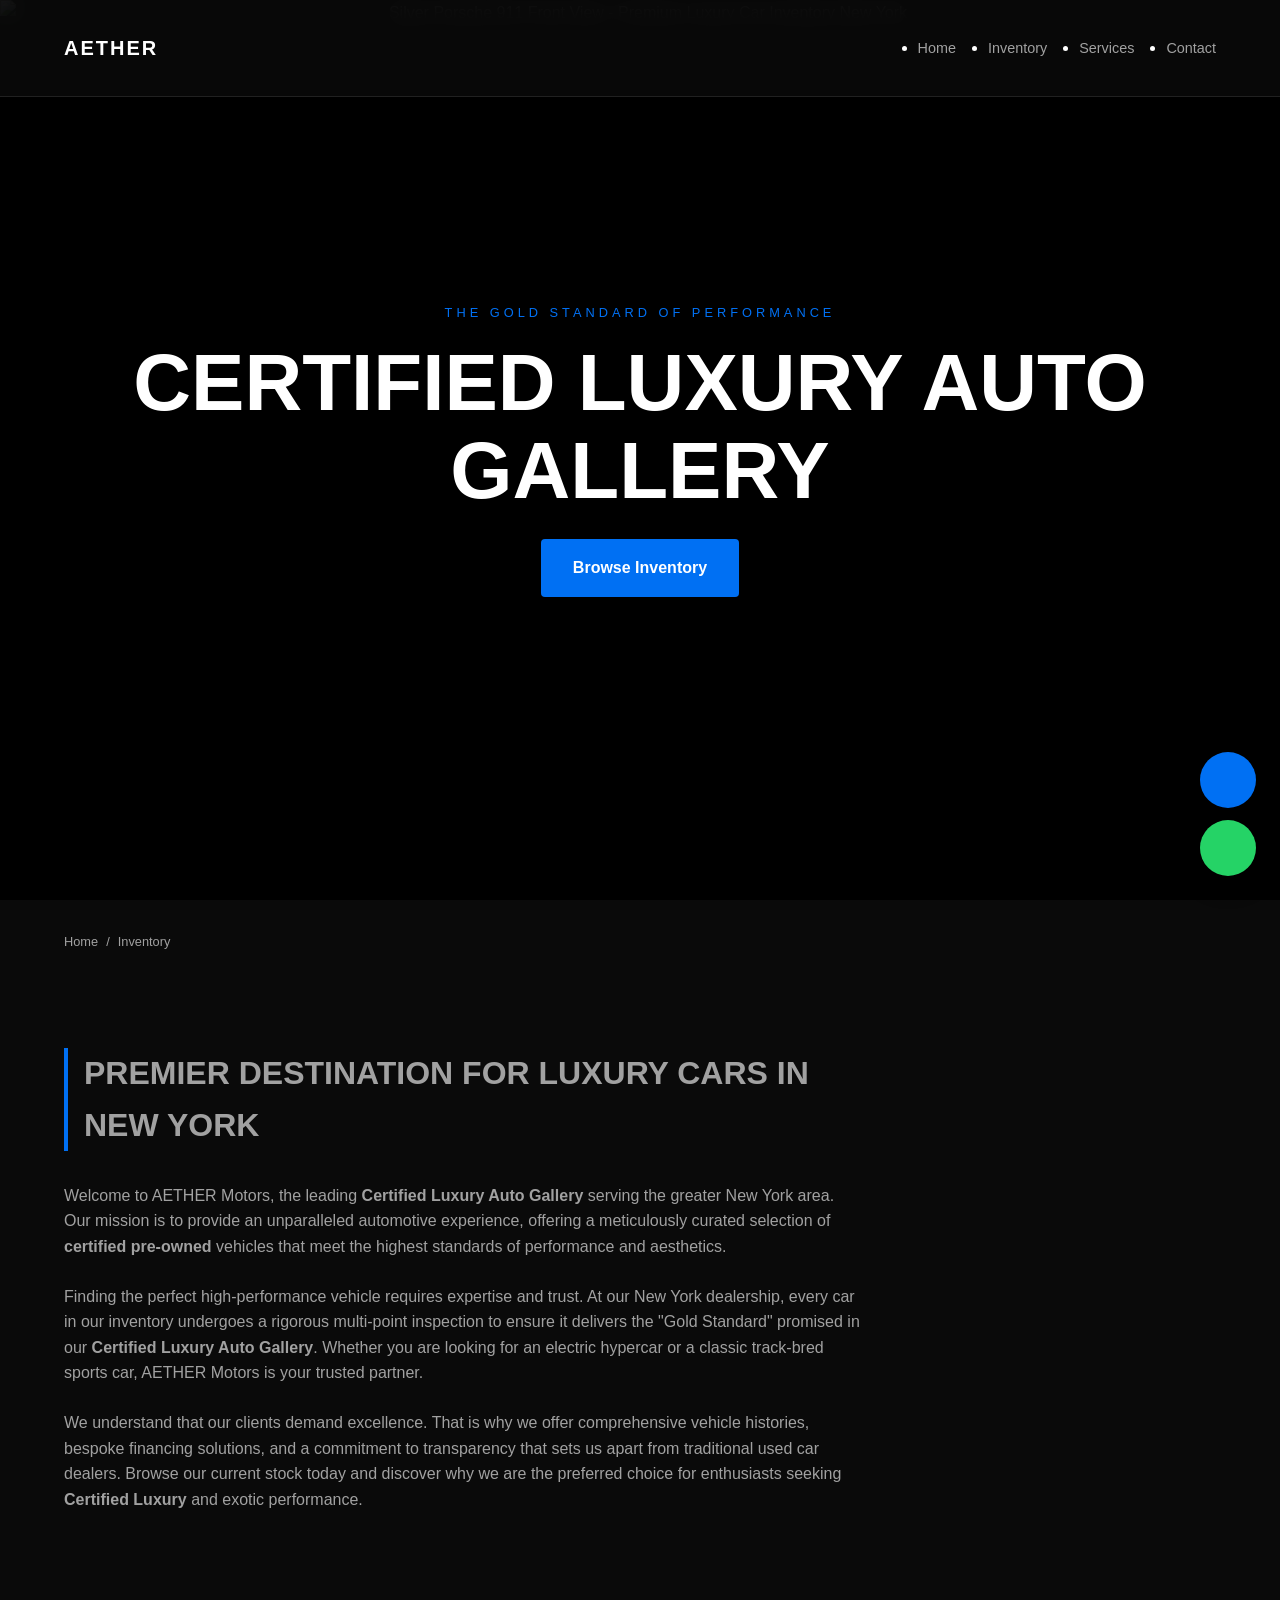
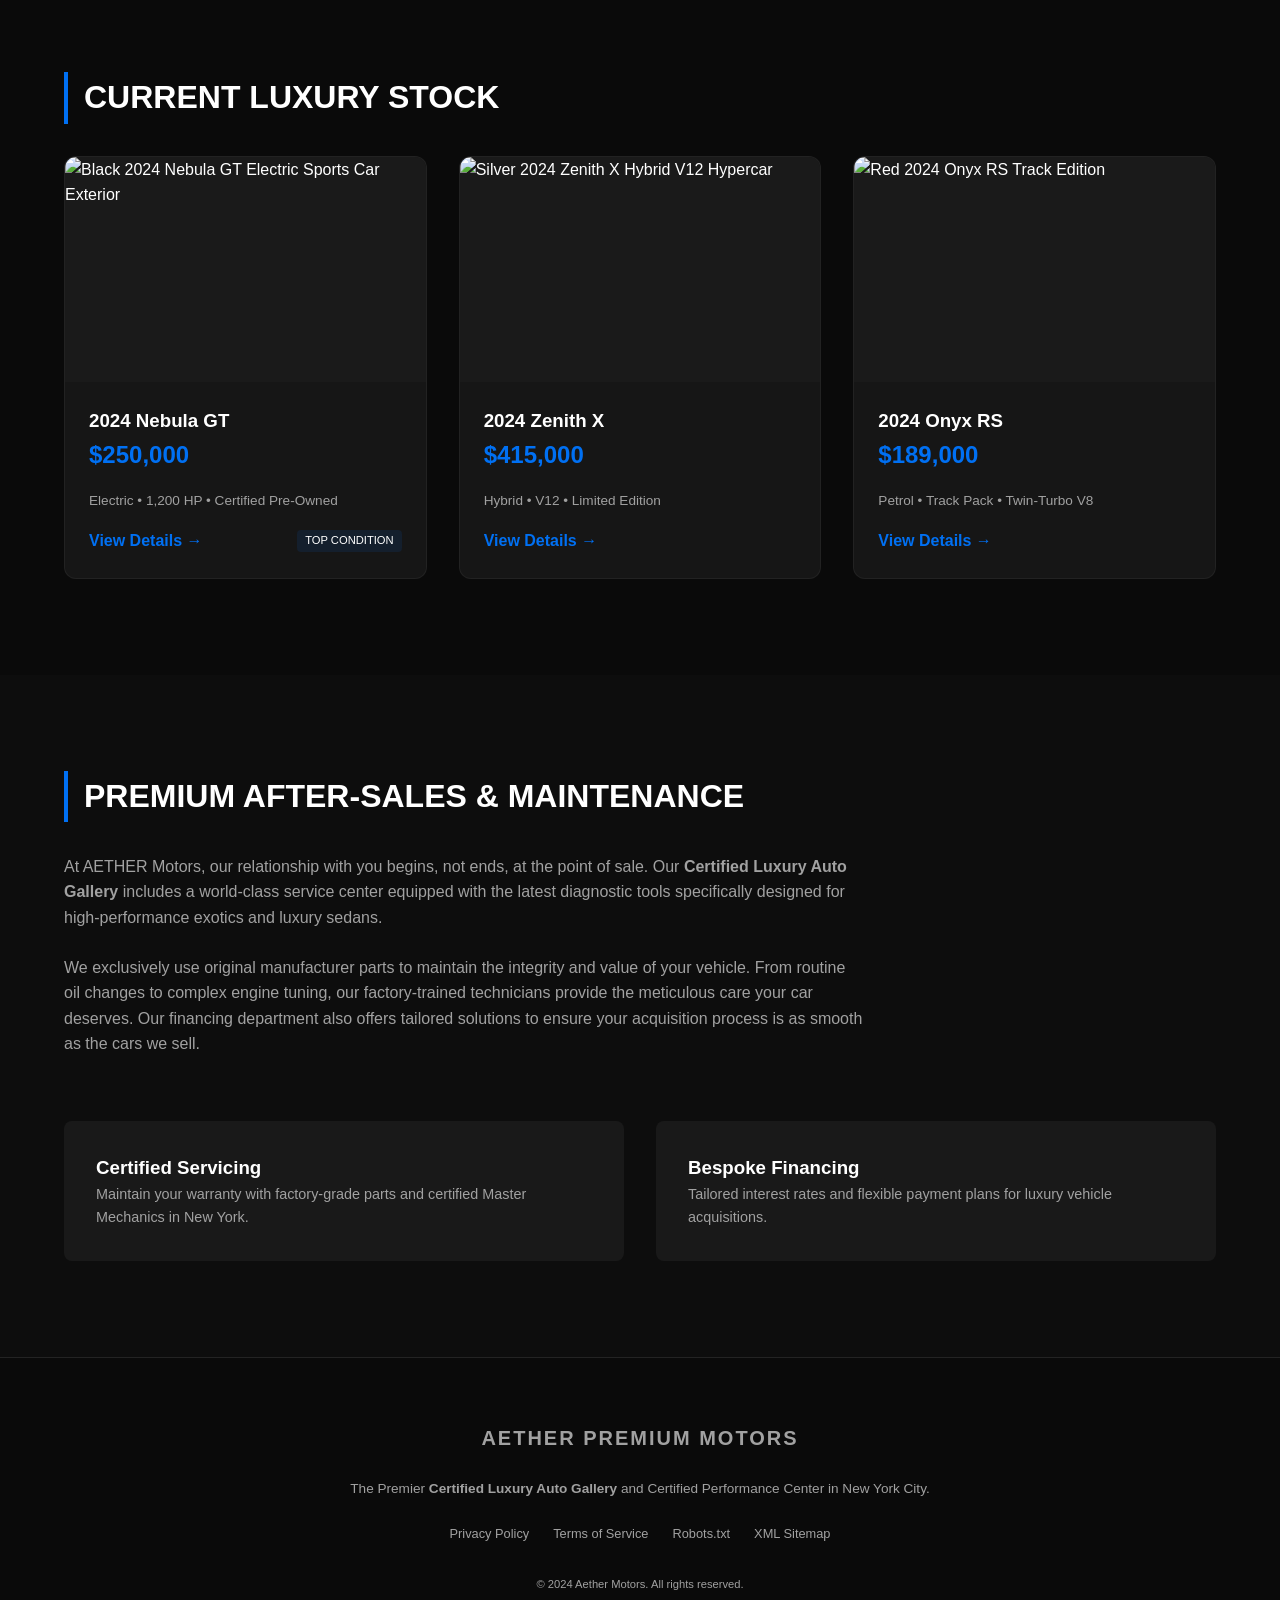
==== commit 641c4524: "Add files via upload" ====
--- a/index.html
+++ b/index.html
@@ -6,12 +6,15 @@
     <meta name="viewport" content="width=device-width, initial-scale=1.0">
     <meta http-equiv="X-UA-Compatible" content="ie=edge">
 
-    <!-- Unique Meta Title (Max 60 chars) -->
-    <title>Buy Used Luxury Cars in New York | AETHER Premium Motors</title>
+    <!-- Unique Meta Title (Max 60 chars) - Updated to match content -->
+    <title>Buy Certified Used Luxury Cars in New York | AETHER Motors</title>
     
     <!-- Persuasive Meta Description (Max 155 chars) -->
-    <meta name="description" content="Find 500+ certified pre-owned cars with 1-year warranty. Browse our premium luxury inventory and book your test drive today at AETHER New York.">
+    <meta name="description" content="Find 500+ certified pre-owned luxury cars with a 1-year warranty. Browse our inventory of premium sedans and SUVs at AETHER Motors New York today.">
     
+    <!-- Favicon Markup -->
+    <link rel="icon" type="image/png" href="https://images.unsplash.com/photo-1503376780353-7e6692767b70?w=32&h=32&fit=crop">
+
     <!-- Social Graph (OG & Twitter) -->
     <meta property="og:title" content="AETHER | Premium Luxury Car Dealership New York">
     <meta property="og:description" content="Explore certified luxury vehicles with market-best financing and 24/7 support.">
@@ -81,11 +84,10 @@
             color: var(--text-main); 
             font-family: 'Inter', sans-serif; 
             font-size: 16px; /* Minimum for Mobile-Friendly */
-            line-height: 1.5;
+            line-height: 1.6;
             -webkit-font-smoothing: antialiased;
         }
 
-        /* Navigation Header */
         header {
             position: fixed;
             top: 0; width: 100%;
@@ -107,7 +109,6 @@
         .nav-links a { color: var(--text-muted); text-decoration: none; font-size: 0.9rem; transition: 0.3s; }
         .nav-links a:hover { color: var(--accent-blue); }
 
-        /* Hero LCP Optimization */
         .hero {
             height: 100vh;
             display: flex;
@@ -135,11 +136,13 @@
             text-transform: uppercase; 
         }
 
-        /* Inventory Sections */
         main { max-width: 1400px; margin: 0 auto; }
         .section { padding: 6rem 5%; }
-        h2 { font-size: 2rem; margin-bottom: 3rem; text-transform: uppercase; border-left: 4px solid var(--accent-blue); padding-left: 1rem; }
+        h2 { font-size: 2rem; margin-bottom: 2rem; text-transform: uppercase; border-left: 4px solid var(--accent-blue); padding-left: 1rem; }
         
+        .content-block { max-width: 800px; margin-bottom: 4rem; color: var(--text-muted); }
+        .content-block p { margin-bottom: 1.5rem; }
+
         .grid {
             display: grid;
             grid-template-columns: repeat(auto-fill, minmax(320px, 1fr));
@@ -156,7 +159,7 @@
         
         .img-container {
             width: 100%;
-            aspect-ratio: 16/10; /* Fixed Aspect Ratio for CLS */
+            aspect-ratio: 16/10;
             background: #1a1a1a;
             overflow: hidden;
         }
@@ -164,7 +167,6 @@
         .card-body { padding: 1.5rem; }
         .price { font-size: 1.5rem; font-weight: 700; color: var(--accent-blue); }
 
-        /* Sticky CTA */
         .cta-group {
             position: fixed;
             bottom: 1.5rem;
@@ -226,7 +228,6 @@
     <main>
         <!-- HERO: LCP OPTIMIZED -->
         <section id="home" class="hero">
-            <!-- fetchpriority="high" and specific dimensions for 80+ Performance -->
             <img 
                 src="https://images.unsplash.com/photo-1503376780353-7e6692767b70?auto=format&q=80&w=1920" 
                 alt="Silver Porsche 911 Front View - Premium Luxury Car Inventory New York" 
@@ -237,7 +238,7 @@
             >
             <div class="hero-content">
                 <p style="text-transform: uppercase; letter-spacing: 4px; font-size: 0.8rem; margin-bottom: 1rem; color: var(--accent-blue);">The Gold Standard of Performance</p>
-                <h1>CERTIFIED LUXURY<br>AUTO GALLERY</h1>
+                <h1>CERTIFIED LUXURY AUTO GALLERY</h1>
                 <a href="#inventory" style="background: var(--accent-blue); color: #fff; padding: 1rem 2rem; text-decoration: none; font-weight: 700; border-radius: 4px; display: inline-block;">Browse Inventory</a>
             </div>
         </section>
@@ -251,11 +252,20 @@
             </ol>
         </nav>
 
+        <!-- INTRO CONTENT: Word Count & Keyword density improvement -->
+        <section class="section" style="padding-bottom: 0;">
+            <div class="content-block">
+                <h2>Premier Destination for Luxury Cars in New York</h2>
+                <p>Welcome to AETHER Motors, the leading <strong>Certified Luxury Auto Gallery</strong> serving the greater New York area. Our mission is to provide an unparalleled automotive experience, offering a meticulously curated selection of <strong>certified pre-owned</strong> vehicles that meet the highest standards of performance and aesthetics.</p>
+                <p>Finding the perfect high-performance vehicle requires expertise and trust. At our New York dealership, every car in our inventory undergoes a rigorous multi-point inspection to ensure it delivers the "Gold Standard" promised in our <strong>Certified Luxury Auto Gallery</strong>. Whether you are looking for an electric hypercar or a classic track-bred sports car, AETHER Motors is your trusted partner.</p>
+                <p>We understand that our clients demand excellence. That is why we offer comprehensive vehicle histories, bespoke financing solutions, and a commitment to transparency that sets us apart from traditional used car dealers. Browse our current stock today and discover why we are the preferred choice for enthusiasts seeking <strong>Certified Luxury</strong> and exotic performance.</p>
+            </div>
+        </section>
+
         <!-- INVENTORY: Deep Semantic Structure -->
         <section id="inventory" class="section">
             <h2>Current Luxury Stock</h2>
             <div class="grid">
-                
                 <!-- Car Listing 1 -->
                 <article class="car-card">
                     <div class="img-container">
@@ -303,23 +313,26 @@
                         <a href="#" style="color: var(--accent-blue); text-decoration: none; font-weight: 700;">View Details →</a>
                     </div>
                 </article>
-
             </div>
         </section>
 
         <!-- SERVICES -->
         <section id="services" class="section" style="background: #0d0d0d;">
-            <h2>Premium After-Sales</h2>
+            <h2>Premium After-Sales & Maintenance</h2>
+            <div class="content-block">
+                <p>At AETHER Motors, our relationship with you begins, not ends, at the point of sale. Our <strong>Certified Luxury Auto Gallery</strong> includes a world-class service center equipped with the latest diagnostic tools specifically designed for high-performance exotics and luxury sedans.</p>
+                <p>We exclusively use original manufacturer parts to maintain the integrity and value of your vehicle. From routine oil changes to complex engine tuning, our factory-trained technicians provide the meticulous care your car deserves. Our financing department also offers tailored solutions to ensure your acquisition process is as smooth as the cars we sell.</p>
+            </div>
             <div class="grid" style="grid-template-columns: repeat(auto-fit, minmax(280px, 1fr));">
                 <article style="padding: 2rem; background: var(--glass); border-radius: 8px;">
                     <i data-lucide="wrench" style="color: var(--accent-blue); margin-bottom: 1rem;"></i>
                     <h3>Certified Servicing</h3>
-                    <p style="color: var(--text-muted); font-size: 0.9rem;">Maintain your warranty with factory-grade parts and certified Master Mechanics.</p>
+                    <p style="color: var(--text-muted); font-size: 0.9rem;">Maintain your warranty with factory-grade parts and certified Master Mechanics in New York.</p>
                 </article>
                 <article style="padding: 2rem; background: var(--glass); border-radius: 8px;">
                     <i data-lucide="banknote" style="color: var(--accent-blue); margin-bottom: 1rem;"></i>
                     <h3>Bespoke Financing</h3>
-                    <p style="color: var(--text-muted); font-size: 0.9rem;">Tailored interest rates and flexible payment plans for high-net-worth individuals.</p>
+                    <p style="color: var(--text-muted); font-size: 0.9rem;">Tailored interest rates and flexible payment plans for luxury vehicle acquisitions.</p>
                 </article>
             </div>
         </section>
@@ -327,7 +340,7 @@
 
     <footer>
         <div class="logo">AETHER PREMIUM MOTORS</div>
-        <p style="margin: 1.5rem 0; font-size: 0.85rem;">Luxury Dealership & Certified Performance Center in New York City.</p>
+        <p style="margin: 1.5rem 0; font-size: 0.85rem;">The Premier <strong>Certified Luxury Auto Gallery</strong> and Certified Performance Center in New York City.</p>
         <div style="display: flex; justify-content: center; gap: 1.5rem; flex-wrap: wrap;">
             <a href="#" style="color: var(--text-muted); text-decoration: none; font-size: 0.8rem;">Privacy Policy</a>
             <a href="#" style="color: var(--text-muted); text-decoration: none; font-size: 0.8rem;">Terms of Service</a>
@@ -338,14 +351,11 @@
     </footer>
 
     <script>
-        // Use Vanilla JS to avoid heavy library overhead
         document.addEventListener('DOMContentLoaded', () => {
-            // Init Icons
             if (typeof lucide !== 'undefined') {
                 lucide.createIcons();
             }
 
-            // Performance Navigation: Debounced Scroll
             let lastScroll = 0;
             const header = document.querySelector('header');
             
@@ -359,7 +369,7 @@
                     header.style.boxShadow = 'none';
                 }
                 lastScroll = currentScroll;
-            }, { passive: true }); // Passive listener for better scroll performance
+            }, { passive: true });
         });
     </script>
 </body>
